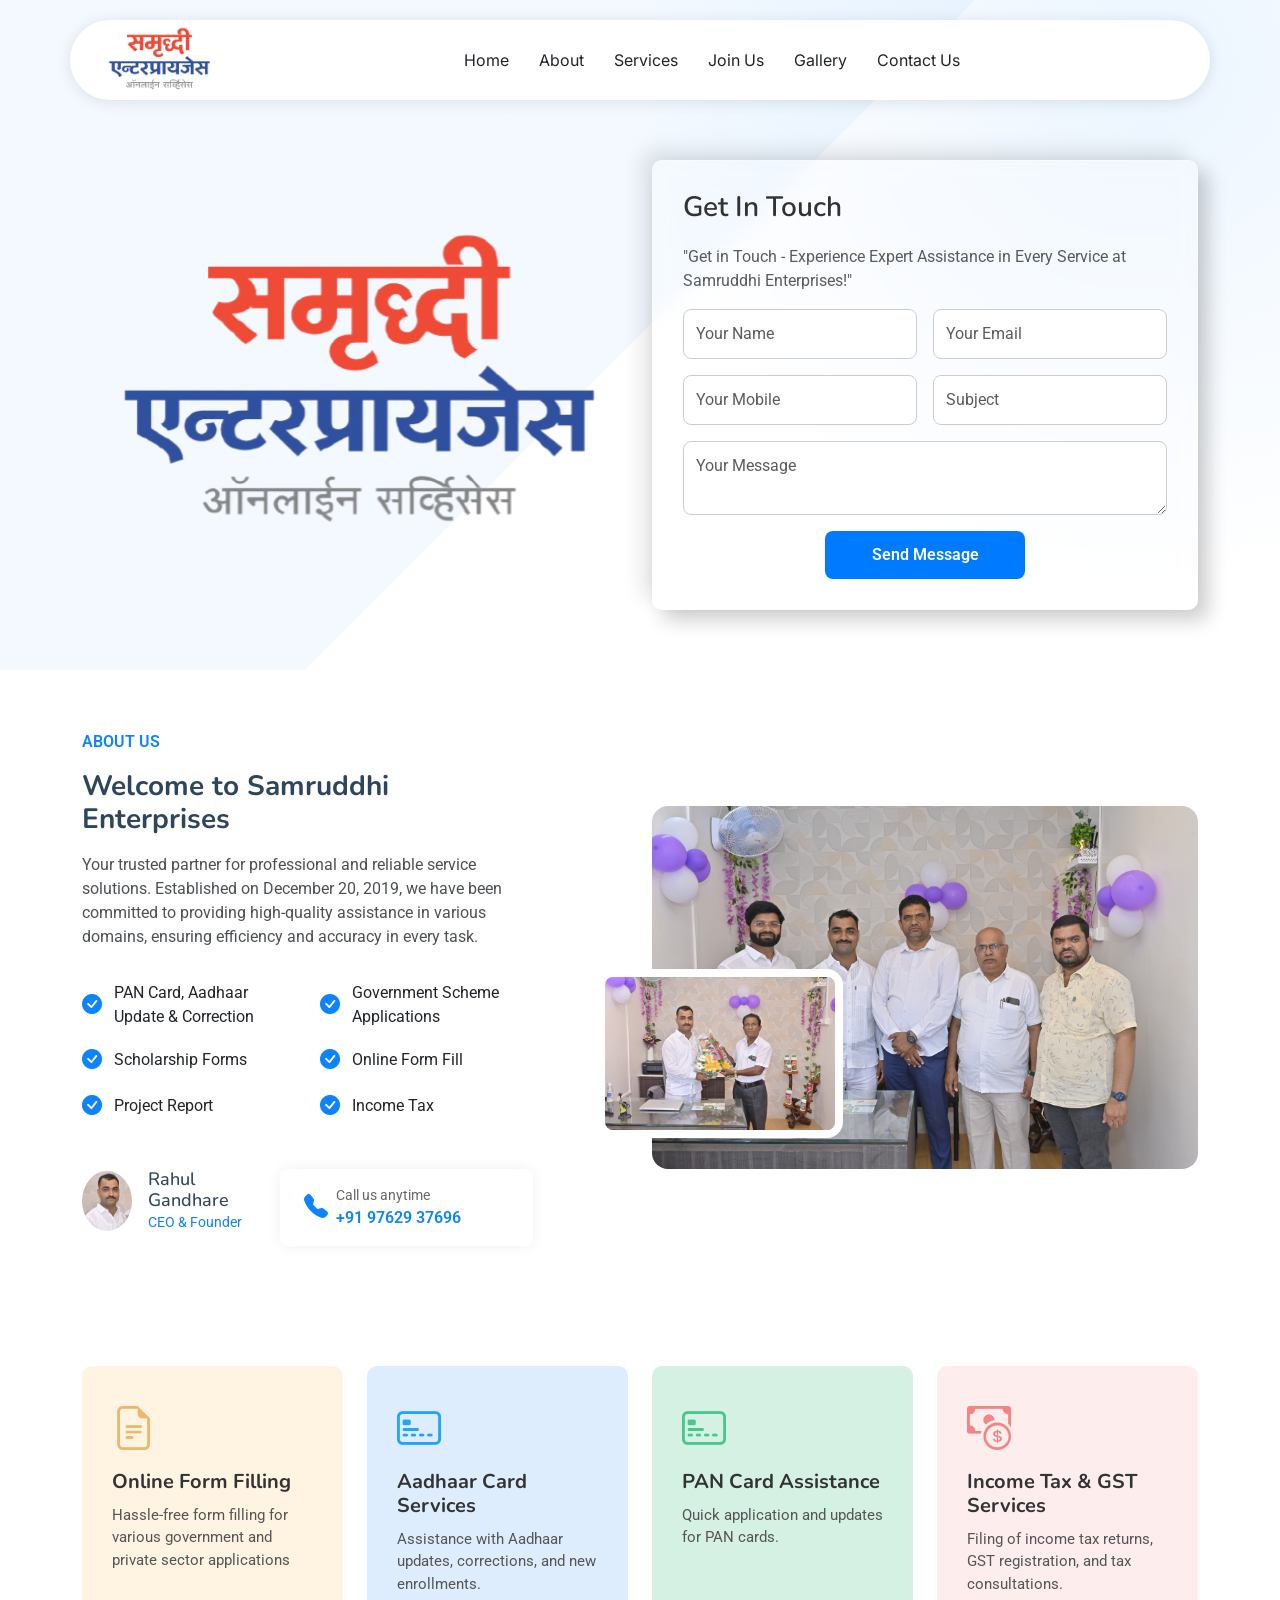
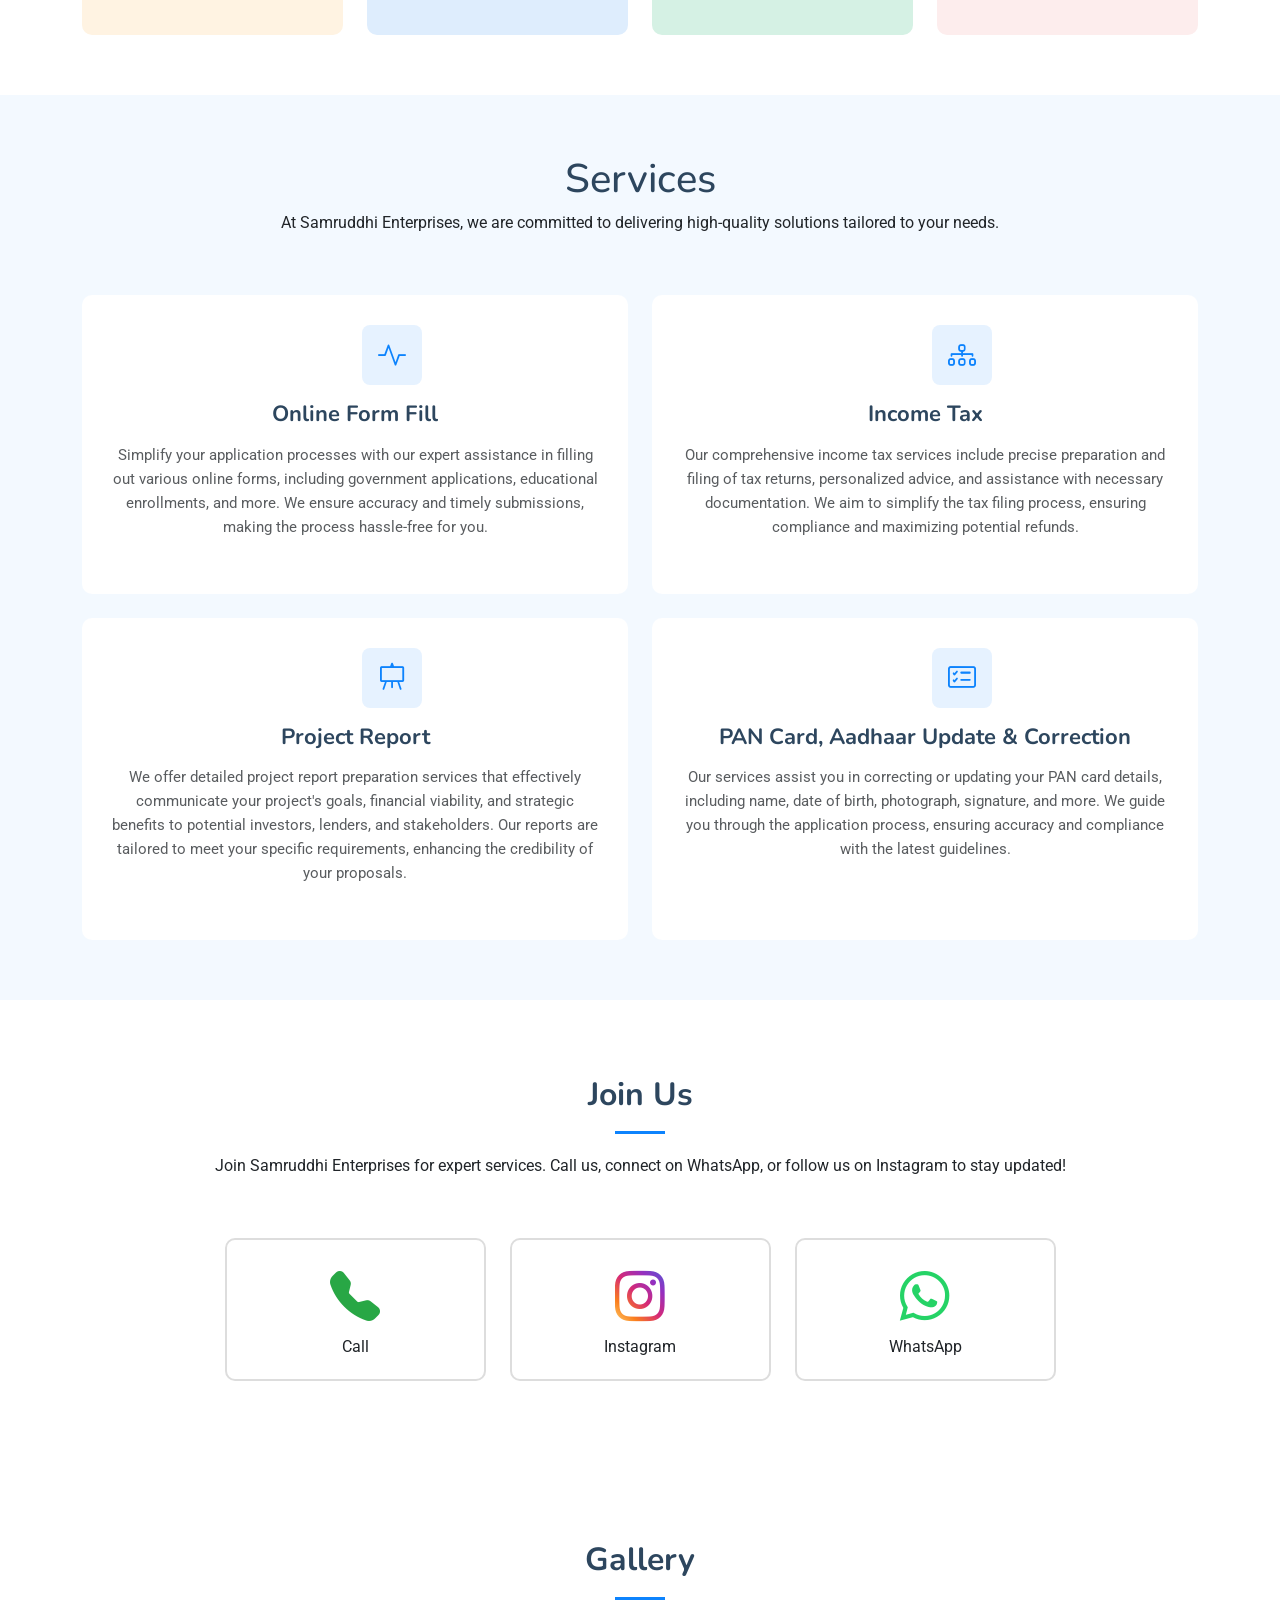
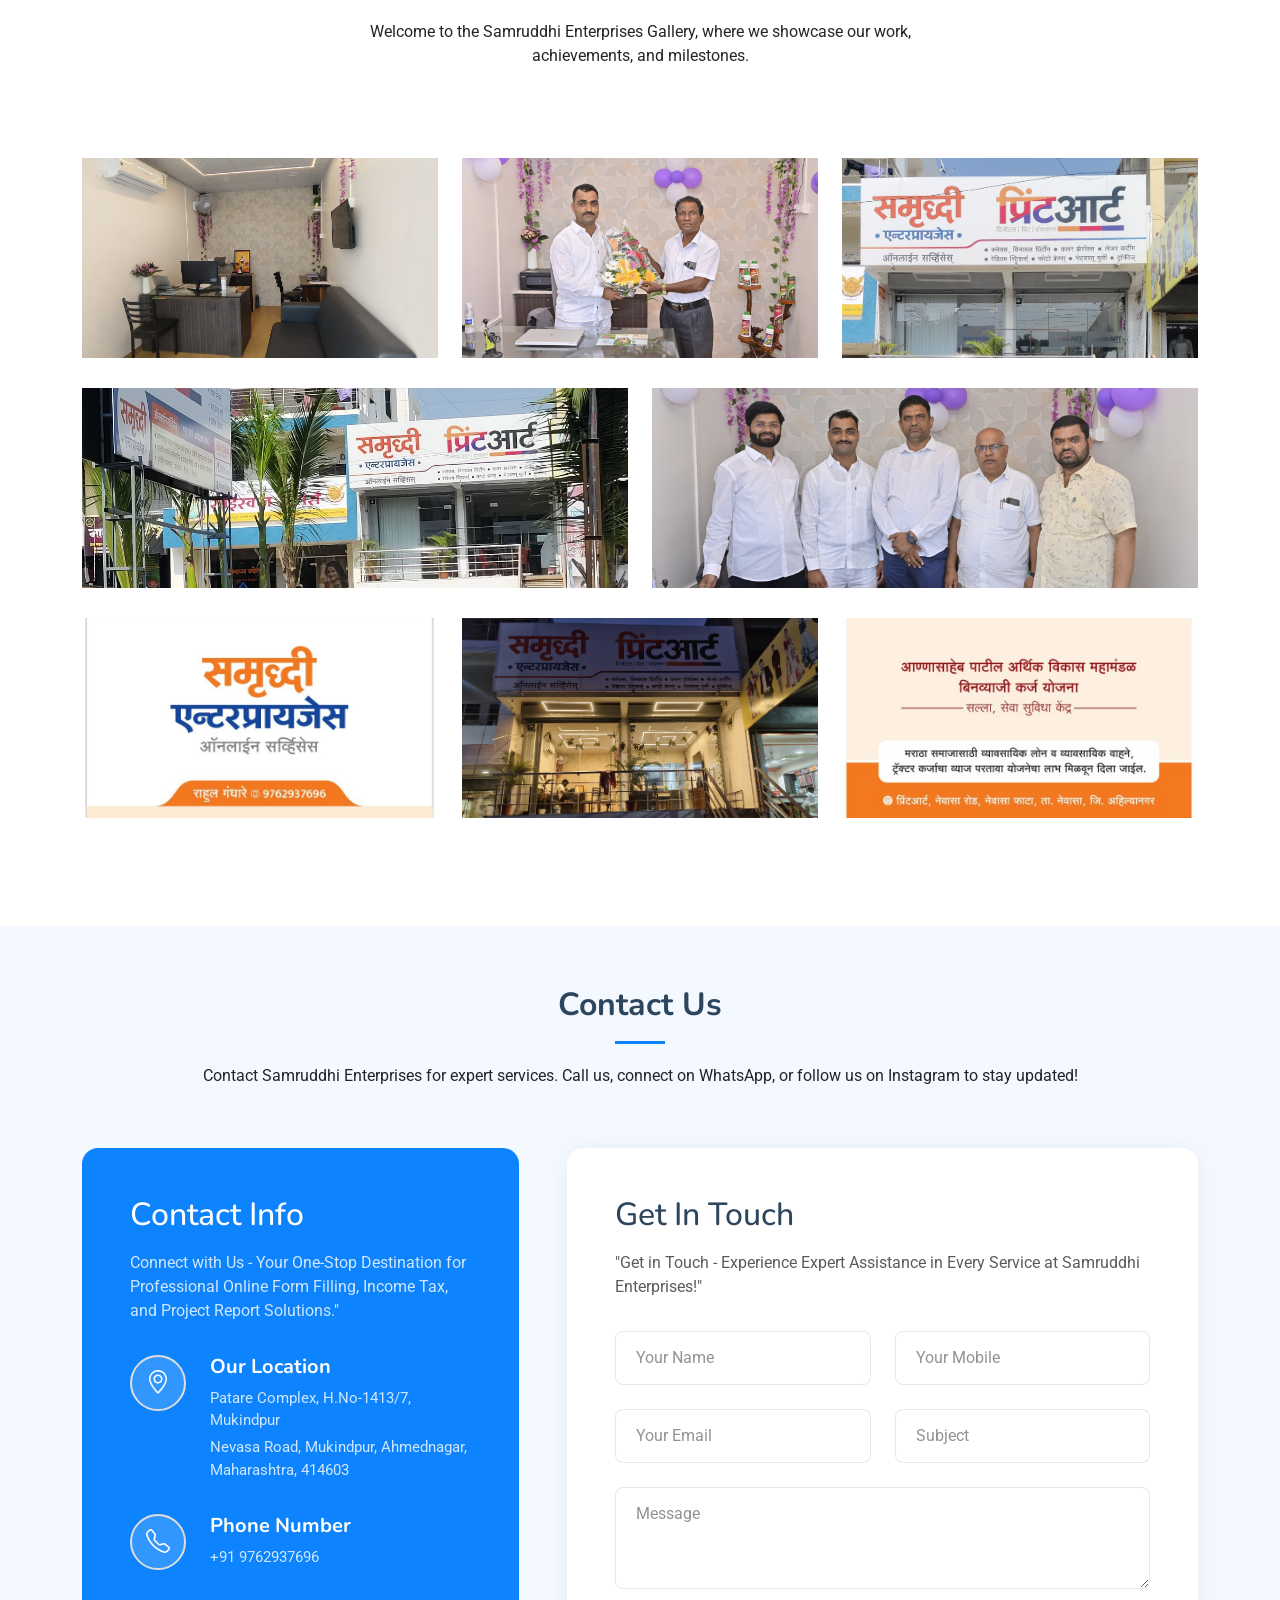
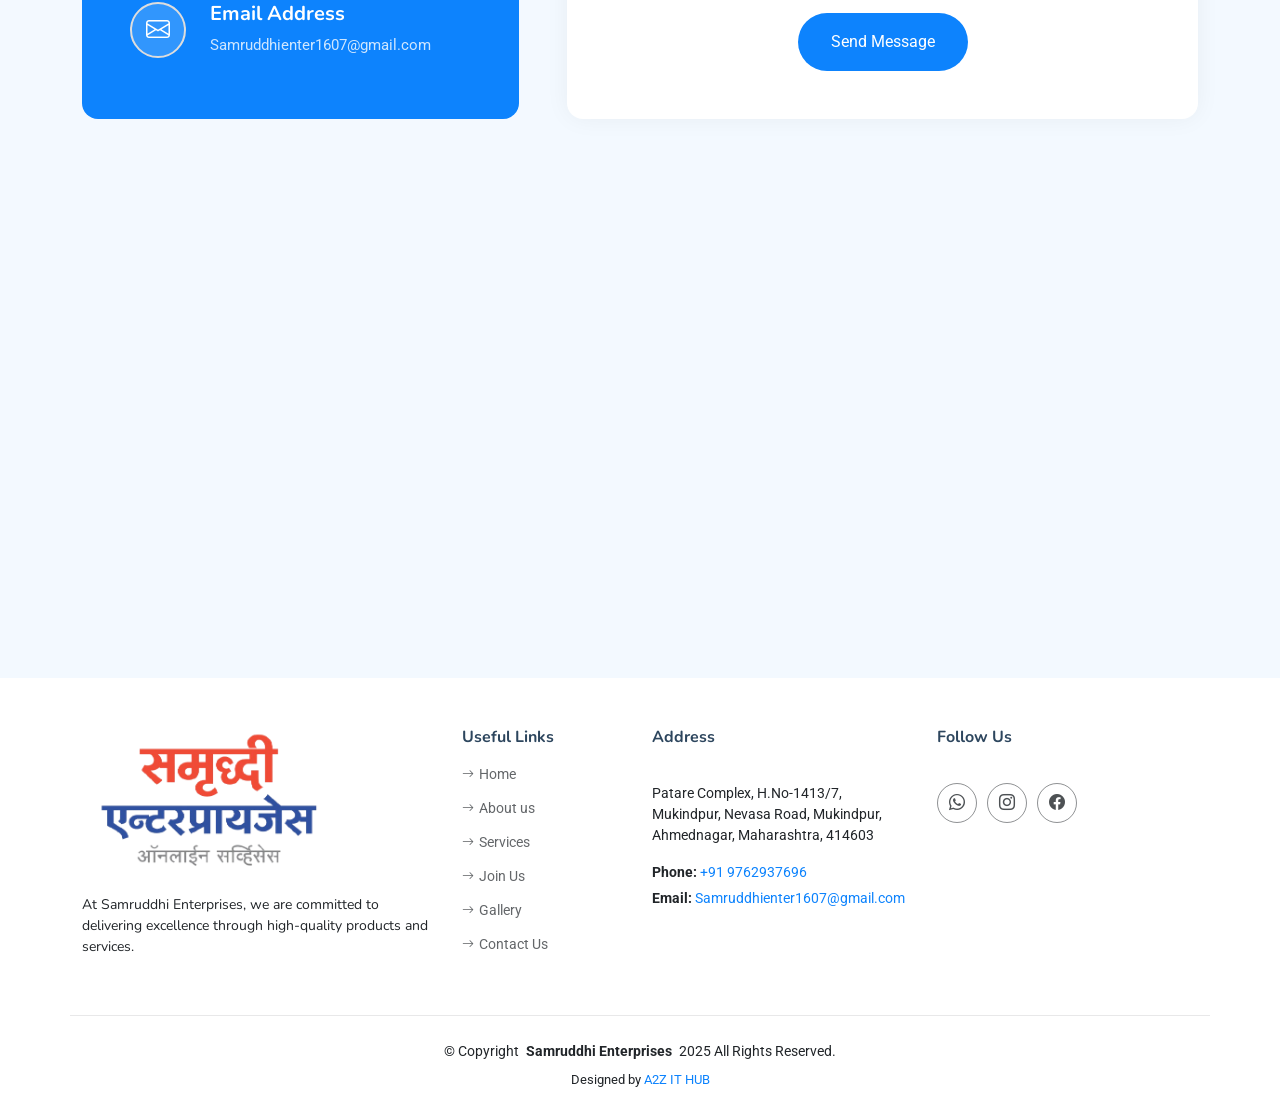
==== index.html @ 1e424b3e "Add files via upload" ====
<!DOCTYPE html>
<html lang="en">
  <head>
    <meta charset="utf-8">
    <meta content="width=device-width, initial-scale=1.0" name="viewport">
    <title>Samruddhi Enterprises - Online Services</title>
    
    <!-- SEO Meta Tags -->
    <meta name="description" content="Samruddhi Enterprises.">
    <meta name="keywords" content="construction, infrastructure, building materials, civil engineering, Samruddhi Enterprises, real estate development">
    <meta name="author" content="Samruddhi Enterprises">
    <meta name="robots" content="index, follow">
    <meta name="googlebot" content="index, follow">
    
    <!-- Open Graph (OG) Meta Tags for Social Sharing -->
    <meta property="og:title" content="Samruddhi Enterprises">
    <meta property="og:description" content="Samruddhi Enterprises ">
    <meta property="og:image" content="https://yourwebsite.com/assets/image/logo-removebg.png">
    <meta property="og:url" content="https://yourwebsite.com/">
    <meta property="og:type" content="website">
  
    <!-- Twitter Card Meta Tags -->
    <meta name="twitter:card" content="summary_large_image">
    <meta name="twitter:title" content="Samruddhi Enterprises">
    <meta name="twitter:description" content="Your trusted partner in construction and infrastructure development. Contact us today!">
    <meta name="twitter:image" content="https://yourwebsite.com/assets/image/logo-removebg.png">
  
    <!-- Favicons -->
    <link href="assets/image/logo-removebg.png" rel="icon">
    <link href="assets/image/logo-removebg.png" rel="apple-touch-icon">
  
    <!-- Fonts -->
    <link href="https://fonts.googleapis.com" rel="preconnect">
    <link href="https://fonts.gstatic.com" rel="preconnect" crossorigin>
    <link href="https://fonts.googleapis.com/css2?family=Roboto:ital,wght@0,100;0,300;0,400;0,500;0,700;0,900;1,100;1,300;1,400;1,500;1,700;1,900&family=Inter:wght@100;200;300;400;500;600;700;800;900&family=Nunito:ital,wght@0,200;0,300;0,400;0,500;0,600;0,700;0,800;0,900;1,200;1,300;1,400;1,500;1,600;1,700;1,800;1,900&display=swap" rel="stylesheet">
  
    <!-- Vendor CSS Files -->
    <link href="assets/vendor/bootstrap/css/bootstrap.min.css" rel="stylesheet">
    <link href="assets/vendor/bootstrap-icons/bootstrap-icons.css" rel="stylesheet">
    <link href="assets/vendor/aos/aos.css" rel="stylesheet">
    <link href="assets/vendor/glightbox/css/glightbox.min.css" rel="stylesheet">
    <link href="assets/vendor/swiper/swiper-bundle.min.css" rel="stylesheet">
  
    <!-- Main CSS File -->
    <link href="assets/css/main.css" rel="stylesheet">
  
  </head>

<body class="index-page">

  <header id="header" class="header d-flex align-items-center fixed-top">
    <div class="header-container container-fluid container-xl position-relative d-flex align-items-center justify-content-between">

      <a href="index.html" class="logo d-flex align-items-center me-auto me-xl-0">
        <!-- Uncomment the line below if you also wish to use an image logo -->
        <img src="assets/image/logo-removebg.png" alt="">
        <!-- <h1 class="sitename">iLanding</h1> -->
      </a>

      <nav id="navmenu" class="navmenu">
        <ul>
          <li><a href="index.html" class="active">Home</a></li>
          <li><a href="#about">About</a></li>
          <li><a href="#services">Services</a></li>
          <li><a href="#join">Join Us</a></li>
          <li><a href="#gallery">Gallery</a></li>
          <li><a href="#contact">Contact Us</a></li>
        </ul>
        <i class="mobile-nav-toggle d-xl-none bi bi-list"></i>
      </nav>

      <a class="" href="index.html#about"></a>

    </div>
  </header>

  <main class="main">

    <!-- Hero Section -->
    <section id="hero" class="hero section">

      <div class="container" data-aos="fade-up" data-aos-delay="100">

        <div class="row align-items-center">
          <div class="col-lg-6">
            <div class="hero-content" data-aos="fade-right" data-aos-delay="200">
              <img src="assets/image/logo-removebg.png" alt="" width="100%">
            </div>
          </div>

          <div class="col-lg-6">
            <div class="hero-form" data-aos="fade-left" data-aos-delay="300">
              <h3>Get In Touch</h3>
              <p class="text-muted">"Get in Touch - Experience Expert Assistance in Every Service at Samruddhi Enterprises!"</p>

              <form action="#" method="post" class="quick_web_contact_form">
                  <div class="row g-3">
                      <div class="col-md-6">
                          <input type="text" name="name" class="form-control" placeholder="Your Name" required>
                      </div>
                      <div class="col-md-6">
                          <input type="email" name="email" class="form-control" placeholder="Your Email" required>
                      </div>
                      <div class="col-md-6">
                          <input type="tel" name="mobile" class="form-control" placeholder="Your Mobile" required>
                      </div>
                      <div class="col-md-6">
                          <input type="text" name="subject" class="form-control" placeholder="Subject" required>
                      </div>
                      <div class="col-12">
                          <textarea name="message" rows="2" class="form-control" placeholder="Your Message" required></textarea>
                      </div>
                      <div class="col-12 text-center">
                          <button type="submit" class="btn btn-primary">Send Message</button>
                      </div>
                  </div>
              </form>

          </div>
          </div>
        </div>


      </div>

    </section><!-- /Hero Section -->

    <section id="about" class="about section">

      <div class="container" data-aos="fade-up" data-aos-delay="100">

        <div class="row gy-4 align-items-center justify-content-between">

          <div class="col-xl-5" data-aos="fade-up" data-aos-delay="200">
            <span class="about-meta">ABOUT US</span>
            <h2 class="about-title">Welcome to Samruddhi Enterprises</h2>
            <p class="about-description">Your trusted partner for professional and reliable service solutions. Established on December 20, 2019, we have been committed to providing high-quality assistance in various domains, ensuring efficiency and accuracy in every task.</p>

            <div class="row feature-list-wrapper">
              <div class="col-md-6">
                <ul class="feature-list">
                  <li><i class="bi bi-check-circle-fill"></i>  PAN Card, Aadhaar Update & Correction</li>
                  <li><i class="bi bi-check-circle-fill"></i>Scholarship Forms</li>
                  <li><i class="bi bi-check-circle-fill"></i>  Project Report</li>
                </ul>
              </div>
              <div class="col-md-6">
                <ul class="feature-list">
                  <li><i class="bi bi-check-circle-fill"></i> Government Scheme Applications</li>
                  <li><i class="bi bi-check-circle-fill"></i> Online Form Fill</li>
                  <li><i class="bi bi-check-circle-fill"></i>  Income Tax</li>                </ul>
              </div>
            </div>

            <div class="info-wrapper">
              <div class="row gy-4">
                <div class="col-lg-5">
                  <div class="profile d-flex align-items-center gap-3">
                    <img src="assets/image/img-man.jpg" alt="CEO Profile" class="profile-image">
                    <div>
                      <h4 class="profile-name">Rahul Gandhare</h4>
                      <p class="profile-position">CEO &amp; Founder</p>
                    </div>
                  </div>
                </div>
                <div class="col-lg-7">
                  <div class="contact-info d-flex align-items-center gap-2">
                    <i class="bi bi-telephone-fill"></i>
                    <div>
                      <p class="contact-label">Call us anytime</p>
                      <p class="contact-number">
                        <a href="tel:+919762937696">+91 97629 37696</a>
                    </p>
                    
                    </div>
                  </div>
                </div>
              </div>
            </div>
          </div>

          <div class="col-xl-6" data-aos="fade-up" data-aos-delay="300">
            <div class="image-wrapper">
              <div class="images position-relative" data-aos="zoom-out" data-aos-delay="400">
                <img src="assets/image/img-4.jpg" alt="Business Meeting" class="img-fluid main-image rounded-4">
                <img src="assets/image/img-3.jpg" alt="Team Discussion" class="img-class img-fluid small-image rounded-4">
              </div>
             
            </div>
          </div>
        </div>

      </div>

    </section><!-- /About Section -->

<!-- Features Cards Section -->
<section id="features-cards" class="features-cards section">

  <div class="container">

    <div class="row gy-4">

      <div class="col-xl-3 col-md-6" data-aos="zoom-in" data-aos-delay="100">
        <div class="feature-box orange">
          <i class="bi bi-file-earmark-text form-icon"></i>
          <h4>Online Form Filling</h4>
          <p>Hassle-free form filling for various government and private sector applications</p>
        </div>
      </div><!-- End Feature Borx-->

      <div class="col-xl-3 col-md-6" data-aos="zoom-in" data-aos-delay="200">
        <div class="feature-box blue">
          <i class="bi bi-credit-card-2-front pan-icon"></i>
          <h4>Aadhaar Card Services</h4>
          <p>Assistance with Aadhaar updates, corrections, and new enrollments.</p>
        </div>
      </div><!-- End Feature Borx-->

      <div class="col-xl-3 col-md-6" data-aos="zoom-in" data-aos-delay="300">
        <div class="feature-box green">
          <i class="bi bi-credit-card-2-front pan-icon"></i>
          <h4>PAN Card Assistance</h4>
          <p>Quick application and updates for PAN cards.</p>
        </div>
      </div><!-- End Feature Borx-->

      <div class="col-xl-3 col-md-6" data-aos="zoom-in" data-aos-delay="400">
        <div class="feature-box red">
          <i class="bi bi-cash-coin"></i>
          <h4>Income Tax & GST Services</h4>
          <p>Filing of income tax returns, GST registration, and tax consultations.</p>
        </div>
      </div><!-- End Feature Borx-->

    </div>

  </div>

</section><!-- /Features Cards Section -->

 


<section id="services" class="services section light-background">
  <div class="container section-title" data-aos="fade-up">
    <h1>Services</h1>
    <p>At Samruddhi Enterprises, we are committed to delivering high-quality solutions tailored to your needs.</p>
  </div>

  <div class="container" data-aos="fade-up" data-aos-delay="100">
    <div class="row g-4">
      <!-- Online Form Fill Service Card -->
      <div class="col-12 col-md-6" data-aos="fade-up" data-aos-delay="100">
        <div class="service-card text-center">
          <div class="icon mb-3">
            <i class="bi bi-activity"></i>
          </div>
          <h3>Online Form Fill</h3>
          <p>Simplify your application processes with our expert assistance in filling out various online forms, including government applications, educational enrollments, and more. We ensure accuracy and timely submissions, making the process hassle-free for you.</p>
        </div>
      </div>
  
      <!-- Income Tax Service Card -->
      <div class="col-12 col-md-6" data-aos="fade-up" data-aos-delay="200">
        <div class="service-card text-center">
          <div class="icon mb-3">
            <i class="bi bi-diagram-3"></i>
          </div>
          <h3>Income Tax</h3>
          <p>Our comprehensive income tax services include precise preparation and filing of tax returns, personalized advice, and assistance with necessary documentation. We aim to simplify the tax filing process, ensuring compliance and maximizing potential refunds.</p>
        </div>
      </div>
  
      <!-- Project Report Service Card -->
      <div class="col-12 col-md-6" data-aos="fade-up" data-aos-delay="300">
        <div class="service-card text-center">
          <div class="icon mb-3">
            <i class="bi bi-easel"></i>
          </div>
          <h3>Project Report</h3>
          <p>We offer detailed project report preparation services that effectively communicate your project's goals, financial viability, and strategic benefits to potential investors, lenders, and stakeholders. Our reports are tailored to meet your specific requirements, enhancing the credibility of your proposals.</p>
        </div>
      </div>
  
      <!-- PAN Card, Aadhaar Update & Correction Service Card -->
      <div class="col-12 col-md-6" data-aos="fade-up" data-aos-delay="400">
        <div class="service-card text-center">
          <div class="icon mb-3">
            <i class="bi bi-card-checklist"></i>
          </div>
          <h3>PAN Card, Aadhaar Update & Correction</h3>
          <p>Our services assist you in correcting or updating your PAN card details, including name, date of birth, photograph, signature, and more. We guide you through the application process, ensuring accuracy and compliance with the latest guidelines.</p>
        </div>
      </div>
    </div>
  </div>
  
  
  

</section>
    <!-- Join Us Start  -->

    <section id="join">
      <div class="container mt-3 mb-4">
          <div class="row justify-content-center">
  
              <!-- Section Title -->
              <div class="col-12 text-center section-title" data-aos="fade-up">
                  <h2>Join Us</h2>
                  <p>Join Samruddhi Enterprises for expert services. Call us, connect on WhatsApp, or follow us on Instagram to stay updated!</p>
              </div>
              
              <!-- Call Icon -->
              <div class="col-md-3 col-6 col-sm-6 col-12 mb-3">
                  <div class="icon-box">
                    <a href="tel:+919762937696" >
                      <i class="bi bi-telephone-fill icon call-icon"></i>
                  </a>
                      <div class="icon-text">Call</div>
                  </div>
              </div>
  
              <!-- Instagram Icon -->
              <div class="col-md-3 col-6 col-sm-6 col-12 mb-3">
                  <div class="icon-box">
                    <a href="https://www.instagram.com" target="_blank">
                      <i class="bi bi-instagram icon instagram-icon"></i>
                  </a>
                      <div class="icon-text">Instagram</div>
                  </div>
              </div>
  
              <!-- WhatsApp Icon -->
              <div class="col-md-3 col-6 col-sm-6 col-12 mb-3">
                  <div class="icon-box">
                    <a href="https://wa.me/9762937696" target="_blank" >
                      <i class="bi bi-whatsapp icon whatsapp-icon"></i>
                  </a>
                  
                      <div class="icon-text">WhatsApp</div>
                  </div>
              </div>
  
          </div>
      </div>
  </section>
  
    <!--End of Join Us   -->

        <!-- Welcome Area Starts -->
<section id="gallery">
  <div class="container mb-5">
    <div class="section-top-border">
        <div class="col-lg-6 offset-lg-3">
          <div class="col-12 text-center section-title" data-aos="fade-up">
            <h2>Gallery</h2>
            <p>Welcome to the Samruddhi Enterprises Gallery, where we showcase our work, achievements, and milestones.</p>
        </div>
        </div>
        <div class="row gallery-item">
            <div class="col-md-4 wow fadeInLeft" data-wow-delay="0.1s">
                <a href="assets/image/img-1.jpg" class="img-gal"><div class="single-gallery-image" style="background: url(assets/image/img-1.jpg);"></div></a>
            </div>
            <div class="col-md-4">
                <a href="assets/image/img-3.jpg" class="img-gal"><div class="single-gallery-image" style="background: url(assets/image/img-3.jpg);"></div></a>
            </div>
            <div class="col-md-4 wow fadeInRight" data-wow-delay="0.1s">
                <a href="assets/image/img-7.jpg" class="img-gal"><div class="single-gallery-image" style="background: url(assets/image/img-7.jpg);"></div></a>
            </div>
            <div class="col-md-6 wow fadeInRight" data-wow-delay="0.1s">
                <a href="assets/image/img-61.jpg" class="img-gal"><div class="single-gallery-image" style="background: url(assets/image/img-61.jpg);"></div></a>
            </div>
            <div class="col-md-6 wow fadeInLeft" data-wow-delay="0.1s">
                <a href="assets/image/img-4.jpg" class="img-gal"><div class="single-gallery-image" style="background: url(assets/image/img-4.jpg);"></div></a>
            </div>
            <div class="col-md-4">
                <a href="assets/image/img-111.jpg" class="img-gal"><div class="single-gallery-image" style="background: url(assets/image/img-111.jpg);"></div></a>
            </div>
            <div class="col-md-4 wow fadeInLeft" data-wow-delay="0.1s">
                <a href="assets/image/img-10.jpg" class="img-gal"><div class="single-gallery-image" style="background: url(assets/image/img-10.jpg);"></div></a>
            </div>
            <div class="col-md-4 wow fadeInRight" data-wow-delay="0.1s">
                <a href="assets/image/img-112.jpg" class="img-gal"><div class="single-gallery-image" style="background: url(assets/image/img-112.jpg);"></div></a>
            </div>
        </div>
    </div>
   </div> 
</section>
    <!-- Welcome Area End -->


    <!-- Contact Section -->
    <section id="contact" class="contact section light-background">

      <!-- Section Title -->
      <div class="container section-title" data-aos="fade-up">
        <h2>Contact Us</h2>
        <p>Contact Samruddhi Enterprises for expert services. Call us, connect on WhatsApp, or follow us on Instagram to stay updated!</p>
      </div><!-- End Section Title -->

      <div class="container" data-aos="fade-up" data-aos-delay="100">

        <div class="row g-4 g-lg-5">
          <div class="col-lg-5">
            <div class="info-box" data-aos="fade-up" data-aos-delay="200">
              <h3>Contact Info</h3>
              <p>Connect with Us - Your One-Stop Destination for Professional Online Form Filling, Income Tax, and Project Report Solutions."</p>

              <div class="info-item" data-aos="fade-up" data-aos-delay="300">
                <div class="icon-box">
                  <i class="bi bi-geo-alt"></i>
                </div>
                <div class="content">
                  <h4>Our Location</h4>
                  <p>Patare Complex, H.No-1413/7, Mukindpur</p>
                  <p> Nevasa Road, Mukindpur, Ahmednagar, Maharashtra, 414603</p>
                </div>
              </div>

              <div class="info-item" data-aos="fade-up" data-aos-delay="400">
                <div class="icon-box">
                  <i class="bi bi-telephone"></i>
                </div>
                <div class="content">
                  <h4>Phone Number</h4>
                  <p><a href="tel:+919762937696" target="_blank"> +91 9762937696</a></p>
                </div>
              </div>

              <div class="info-item" data-aos="fade-up" data-aos-delay="500">
                <div class="icon-box">
                  <i class="bi bi-envelope"></i>
                </div>
                <div class="content">
                  <h4>Email Address</h4>
                  <p><a href="mailto:Samruddhienter1607@gmail.com" target="_blank"> Samruddhienter1607@gmail.com</a></p>
                </div>
              </div>
            </div>
          </div>

          <div class="col-lg-7">
            <div class="contact-form" data-aos="fade-up" data-aos-delay="300">
              <h3>Get In Touch</h3>
              <p>"Get in Touch - Experience Expert Assistance in Every Service at Samruddhi Enterprises!"</p>

              <form action="" method="post"  data-aos="fade-up" data-aos-delay="200" class="quick_web_contact_form">
                <div class="row gy-4">

                  <div class="col-md-6">
                    <input type="text" name="name" class="form-control" placeholder="Your Name" required="">
                  </div>

                  <div class="col-md-6 ">
                    <input type="number" class="form-control" name="mobile" placeholder="Your Mobile" required="">
                  </div>

                  <div class="col-md-6">
                    <input type="email" class="form-control" name="email" placeholder="Your Email" required="">
                  </div>

                  <div class="col-md-6">
                    <input type="text" class="form-control" name="subject" placeholder="Subject" required="">
                  </div>

                  <div class="col-12">
                    <textarea class="form-control" name="message" rows="3" placeholder="Message" required=""></textarea>
                  </div>

                  <div class="col-12 text-center">

                    <button type="submit" class="btn">Send Message</button>
                  </div>

                </div>
              </form>

            </div>
          </div>


          <div class="col-12">
            <div class="rounded">
                <iframe class="rounded-top w-100" 
                style="height: 450px; margin-bottom: -6px;"  src="https://www.google.com/maps/embed?pb=!1m14!1m8!1m3!1d893.5829468350767!2d74.9558412!3d19.5247387!3m2!1i1024!2i768!4f13.1!3m3!1m2!1s0x3bdc838f93d863f7%3A0x2a14089cd177b7e1!2sSukruti%20Nrityangan!5e1!3m2!1smr!2sin!4v1741687148514!5m2!1smr!2sin"allowfullscreen="" loading="lazy" referrerpolicy="no-referrer-when-downgrade"></iframe>
            </div>
           
        </div>


        </div>

      </div>

    </section><!-- /Contact Section -->


  </main>

  <footer id="footer" class="footer">

    <div class="container footer-top">
      <div class="row gy-4">
        <div class="col-lg-4 col-md-6 footer-about">
          <a href="index.html" class="logo-f d-flex align-items-center">
            <!-- <span class="sitename">iLanding</span> -->
        <img src="assets/image/logo-removebg.png" alt="">
          </a>
          <div class="footer-contact pt-3">
            <p>At Samruddhi Enterprises, we are committed to delivering excellence through high-quality products and services.</p>
          </div>
        </div>

        <div class="col-lg-2 col-md-6 footer-links">
          <h4>Useful Links</h4>
          <ul>
            <li><a href="index.html"><i class="bi bi-arrow-right"></i> Home</a></li>
            <li><a href="#about"><i class="bi bi-arrow-right"></i> About us</a></li>
            <li><a href="#service"><i class="bi bi-arrow-right"></i> Services</a></li>
            <li><a href="#join"><i class="bi bi-arrow-right"></i> Join Us</a></li>
            <li><a href="#gallery"><i class="bi bi-arrow-right"></i> Gallery</a></li>
            <li><a href="#contact"><i class="bi bi-arrow-right"></i> Contact Us</a></li>
          </ul>
        </div>

        <div class="col-lg-3 col-md-6 footer-links">
          <h4>Address</h4>
          <div class="footer-contact pt-3">
            <p>Patare Complex, H.No-1413/7, Mukindpur, Nevasa Road, Mukindpur, Ahmednagar, Maharashtra, 414603</p>
            <p class="mt-3"><strong>Phone: </strong> <span><a href="tel:+919762937696"> +91 9762937696</a></span></p>
            <p><strong>Email:</strong> <span><a href="mailto:Samruddhienter1607@gmail.com"> Samruddhienter1607@gmail.com</a></span></p>
          </div>
        </div>

        <div class="col-lg-3 col-md-3 footer-links">
          <h4>Follow Us</h4>
          <div class="social-links d-flex mt-4">
            <a href="https://wa.me/9762937696" target="_blank"><i class="bi bi-whatsapp"></i></a>
            <a href="https://instagram.com" target="_blank"><i class="bi bi-instagram"></i></a>
            <a href="https://facebook.com" target="_blank"><i class="bi bi-facebook"></i></a>
          </div>
        </div>

      </div>
    </div>

    <div class="container copyright text-center mt-4">
      <p>© <span>Copyright</span> <strong class="px-1 sitename">Samruddhi Enterprises</strong> <span>2025 All Rights Reserved.</span></p>
      <div class="credits">
        <!-- All the links in the footer should remain intact. -->
        <!-- You can delete the links only if you've purchased the pro version. -->
        <!-- Licensing information: https://bootstrapmade.com/license/ -->
        <!-- Purchase the pro version with working PHP/AJAX contact form: [buy-url] -->
        Designed by <a href="https://a2zithub.org/" target="_blank">A2Z IT HUB</a>
      </div>
    </div>

  </footer>

  <!-- Scroll Top -->
  <a href="#" id="scroll-top" class="scroll-top d-flex align-items-center justify-content-center"><i class="bi bi-arrow-up-short"></i></a>

  <!-- Vendor JS Files -->
  <script src="https://a2zithub.org/a2pro/assets/js/quickWeb.js"></script>

  <script src="assets/vendor/bootstrap/js/bootstrap.bundle.min.js"></script>
  <script src="assets/vendor/php-email-form/validate.js"></script>
  <script src="assets/vendor/aos/aos.js"></script>
  <script src="assets/vendor/glightbox/js/glightbox.min.js"></script>
  <script src="assets/vendor/swiper/swiper-bundle.min.js"></script>
  <script src="assets/vendor/purecounter/purecounter_vanilla.js"></script>

  <!-- Main JS File -->
  <script src="assets/js/main.js"></script>

</body>

</html>
---- assets/css/main.css ----
/**
* Template Name: iLanding
* Template URL: https://bootstrapmade.com/ilanding-bootstrap-landing-page-template/
* Updated: Nov 12 2024 with Bootstrap v5.3.3
* Author: BootstrapMade.com
* License: https://bootstrapmade.com/license/
*/

/*--------------------------------------------------------------
# Font & Color Variables
# Help: https://bootstrapmade.com/color-system/
--------------------------------------------------------------*/
/* Fonts */
:root {
  --default-font: "Roboto",  system-ui, -apple-system, "Segoe UI", Roboto, "Helvetica Neue", Arial, "Noto Sans", "Liberation Sans", sans-serif, "Apple Color Emoji", "Segoe UI Emoji", "Segoe UI Symbol", "Noto Color Emoji";
  --heading-font: "Nunito",  sans-serif;
  --nav-font: "Inter",  sans-serif;
}

/* Global Colors - The following color variables are used throughout the website. Updating them here will change the color scheme of the entire website */
:root { 
  --background-color: #ffffff; /* Background color for the entire website, including individual sections */
  --default-color: #212529; /* Default color used for the majority of the text content across the entire website */
  --heading-color: #2d465e; /* Color for headings, subheadings and title throughout the website */
  --accent-color: #0d83fd; /* Accent color that represents your brand on the website. It's used for buttons, links, and other elements that need to stand out */
  --surface-color: #ffffff; /* The surface color is used as a background of boxed elements within sections, such as cards, icon boxes, or other elements that require a visual separation from the global background. */
  --contrast-color: #ffffff; /* Contrast color for text, ensuring readability against backgrounds of accent, heading, or default colors. */
}

/* Nav Menu Colors - The following color variables are used specifically for the navigation menu. They are separate from the global colors to allow for more customization options */
:root {
  --nav-color: #212529;  /* The default color of the main navmenu links */
  --nav-hover-color: #0d83fd; /* Applied to main navmenu links when they are hovered over or active */
  --nav-mobile-background-color: #ffffff; /* Used as the background color for mobile navigation menu */
  --nav-dropdown-background-color: #ffffff; /* Used as the background color for dropdown items that appear when hovering over primary navigation items */
  --nav-dropdown-color: #212529; /* Used for navigation links of the dropdown items in the navigation menu. */
  --nav-dropdown-hover-color: #0d83fd; /* Similar to --nav-hover-color, this color is applied to dropdown navigation links when they are hovered over. */
}

/* Color Presets - These classes override global colors when applied to any section or element, providing reuse of the sam color scheme. */

.light-background {
  --background-color: #f3f9ff;
  --surface-color: #ffffff;
}

.dark-background {
  --background-color: #0d83fd;
  --default-color: #ffffff;
  --heading-color: #ffffff;
  --surface-color: #409dfd;
  --contrast-color: #ffffff;
}

/* Smooth scroll */
:root {
  scroll-behavior: smooth;
}
.img-class{
  margin-top: 90px;
}

/*--------------------------------------------------------------
# General Styling & Shared Classes
--------------------------------------------------------------*/
body {
  color: var(--default-color);
  background-color: var(--background-color);
  font-family: var(--default-font);
}

a {
  color: var(--accent-color);
  text-decoration: none;
  transition: 0.3s;
}

a:hover {
  color: color-mix(in srgb, var(--accent-color), transparent 25%);
  text-decoration: none;
}

h1,
h2,
h3,
h4,
h5,
h6 {
  color: var(--heading-color);
  font-family: var(--heading-font);
}

/* PHP Email Form Messages
------------------------------*/
.php-email-form .error-message {
  display: none;
  background: #df1529;
  color: #ffffff;
  text-align: left;
  padding: 15px;
  margin-bottom: 24px;
  font-weight: 600;
}

.php-email-form .sent-message {
  display: none;
  color: #ffffff;
  background: #059652;
  text-align: center;
  padding: 15px;
  margin-bottom: 24px;
  font-weight: 600;
}

.php-email-form .loading {
  display: none;
  background: var(--surface-color);
  text-align: center;
  padding: 15px;
  margin-bottom: 24px;
}

.php-email-form .loading:before {
  content: "";
  display: inline-block;
  border-radius: 50%;
  width: 24px;
  height: 24px;
  margin: 0 10px -6px 0;
  border: 3px solid var(--accent-color);
  border-top-color: var(--surface-color);
  animation: php-email-form-loading 1s linear infinite;
}

@keyframes php-email-form-loading {
  0% {
    transform: rotate(0deg);
  }

  100% {
    transform: rotate(360deg);
  }
}

/*--------------------------------------------------------------
# Global Header
--------------------------------------------------------------*/
.header {
  --background-color: rgba(255, 255, 255, 0);
  color: var(--default-color);
  background-color: var(--background-color);
  padding: 20px 0;
  transition: all 0.5s;
  z-index: 997;
}

.header .header-container {
  background: var(--surface-color);
  border-radius: 50px;
  padding: 5px 25px;
  box-shadow: 0px 2px 15px rgba(0, 0, 0, 0.1);
}

.scrolled .header .header-container {
  background: color-mix(in srgb, var(--surface-color), transparent 5%);
}

.header .logo {
  line-height: 1;
  padding-left: 5px;
}

.header .logo img {
  max-height: 70px;
  margin-right: 8px;
  /* margin-left: 20px; */
}
.logo-f img {
  max-height: 150px;
  margin-right: 8px;
  /* margin-left: 20px; */
}

.header .logo h1 {
  font-size: 24px;
  margin: 0;
  font-weight: 500;
  color: var(--heading-color);
}

.header .btn-getstarted,
.header .btn-getstarted:focus {
  color: var(--contrast-color);
  background: var(--accent-color);
  font-size: 14px;
  padding: 8px 20px;
  margin: 0 0 0 30px;
  border-radius: 50px;
  transition: 0.3s;
}

.header .btn-getstarted:hover,
.header .btn-getstarted:focus:hover {
  color: var(--contrast-color);
  background: color-mix(in srgb, var(--accent-color), transparent 15%);
}

@media (max-width: 1200px) {
  .header {
    padding-top: 10px;
  }

  .header .header-container {
    margin-left: 10px;
    margin-right: 10px;
    padding: 10px 5px 10px 15px;
  }

  .header .logo {
    order: 1;
  }

  .header .btn-getstarted {
    order: 2;
    margin: 0 10px 0 0;
    padding: 6px 15px;
  }

  .header .navmenu {
    order: 3;
  }
}

/*--------------------------------------------------------------
# Navigation Menu






--------------------------------------------------------------*/
/* Navmenu - Desktop */
@media (min-width: 1200px) {
  .navmenu {
    padding: 0;
  }

  .navmenu ul {
    margin: 0;
    padding: 0;
    display: flex;
    list-style: none;
    align-items: center;
  }

  .navmenu li {
    position: relative;
  }

  .navmenu a,
  .navmenu a:focus {
    color: var(--nav-color);
    padding: 18px 15px;
    font-size: 16px;
    font-family: var(--nav-font);
    font-weight: 400;
    display: flex;
    align-items: center;
    justify-content: space-between;
    white-space: nowrap;
    transition: 0.3s;
  }

  .navmenu a i,
  .navmenu a:focus i {
    font-size: 12px;
    line-height: 0;
    margin-left: 5px;
    transition: 0.3s;
  }

  .navmenu li:last-child a {
    padding-right: 0;
  }

  .navmenu li:hover>a,
  .navmenu .active,
  .navmenu .active:focus {
    color: var(--nav-hover-color);
  }

  .navmenu .dropdown ul {
    margin: 0;
    padding: 10px 0;
    background: var(--nav-dropdown-background-color);
    display: block;
    position: absolute;
    visibility: hidden;
    left: 14px;
    top: 130%;
    opacity: 0;
    transition: 0.3s;
    border-radius: 4px;
    z-index: 99;
    box-shadow: 0px 0px 30px rgba(0, 0, 0, 0.1);
  }

  .navmenu .dropdown ul li {
    min-width: 200px;
  }

  .navmenu .dropdown ul a {
    padding: 10px 20px;
    font-size: 15px;
    text-transform: none;
    color: var(--nav-dropdown-color);
  }

  .navmenu .dropdown ul a i {
    font-size: 12px;
  }

  .navmenu .dropdown ul a:hover,
  .navmenu .dropdown ul .active:hover,
  .navmenu .dropdown ul li:hover>a {
    color: var(--nav-dropdown-hover-color);
  }

  .navmenu .dropdown:hover>ul {
    opacity: 1;
    top: 100%;
    visibility: visible;
  }

  .navmenu .dropdown .dropdown ul {
    top: 0;
    left: -90%;
    visibility: hidden;
  }

  .navmenu .dropdown .dropdown:hover>ul {
    opacity: 1;
    top: 0;
    left: -100%;
    visibility: visible;
  }
}

/* Navmenu - Mobile */
@media (max-width: 1199px) {
  .mobile-nav-toggle {
    color: var(--nav-color);
    font-size: 28px;
    line-height: 0;
    margin-right: 10px;
    cursor: pointer;
    transition: color 0.3s;
  }

  .navmenu {
    padding: 0;
    z-index: 9997;
  }

  .navmenu ul {
    display: none;
    list-style: none;
    position: absolute;
    inset: 60px 20px 20px 20px;
    padding: 10px 0;
    margin: 0;
    border-radius: 6px;
    background-color: var(--nav-mobile-background-color);
    overflow-y: auto;
    transition: 0.3s;
    z-index: 9998;
    box-shadow: 0px 0px 30px rgba(0, 0, 0, 0.1);
  }

  .navmenu a,
  .navmenu a:focus {
    color: var(--nav-dropdown-color);
    padding: 10px 20px;
    font-family: var(--nav-font);
    font-size: 17px;
    font-weight: 500;
    display: flex;
    align-items: center;
    justify-content: space-between;
    white-space: nowrap;
    transition: 0.3s;
  }

  .navmenu a i,
  .navmenu a:focus i {
    font-size: 12px;
    line-height: 0;
    margin-left: 5px;
    width: 30px;
    height: 30px;
    display: flex;
    align-items: center;
    justify-content: center;
    border-radius: 50%;
    transition: 0.3s;
    background-color: color-mix(in srgb, var(--accent-color), transparent 90%);
  }

  .navmenu a i:hover,
  .navmenu a:focus i:hover {
    background-color: var(--accent-color);
    color: var(--contrast-color);
  }

  .navmenu a:hover,
  .navmenu .active,
  .navmenu .active:focus {
    color: var(--nav-dropdown-hover-color);
  }

  .navmenu .active i,
  .navmenu .active:focus i {
    background-color: var(--accent-color);
    color: var(--contrast-color);
    transform: rotate(180deg);
  }

  .navmenu .dropdown ul {
    position: static;
    display: none;
    z-index: 99;
    padding: 10px 0;
    margin: 10px 20px;
    background-color: var(--nav-dropdown-background-color);
    border: 1px solid color-mix(in srgb, var(--default-color), transparent 90%);
    box-shadow: none;
    transition: all 0.5s ease-in-out;
  }

  .navmenu .dropdown ul ul {
    background-color: rgba(33, 37, 41, 0.1);
  }

  .navmenu .dropdown>.dropdown-active {
    display: block;
    background-color: rgba(33, 37, 41, 0.03);
  }

  .mobile-nav-active {
    overflow: hidden;
  }

  .mobile-nav-active .mobile-nav-toggle {
    color: #fff;
    position: absolute;
    font-size: 32px;
    top: 15px;
    right: 15px;
    margin-right: 0;
    z-index: 9999;
  }

  .mobile-nav-active .navmenu {
    position: fixed;
    overflow: hidden;
    inset: 0;
    background: rgba(33, 37, 41, 0.8);
    transition: 0.3s;
  }

  .mobile-nav-active .navmenu>ul {
    display: block;
  }
}

/*--------------------------------------------------------------
# Global Footer
--------------------------------------------------------------*/
.footer {
  color: var(--default-color);
  background-color: var(--background-color);
  font-size: 14px;
  position: relative;
}

.footer .footer-top {
  padding-top: 50px;
}

.footer .footer-about .logo {
  line-height: 1;
  margin-bottom: 25px;
}

.footer .footer-about .logo img {
  max-height: 40px;
  margin-right: 6px;
}

.footer .footer-about .logo span {
  color: var(--heading-color);
  font-family: var(--heading-font);
  font-size: 26px;
  font-weight: 700;
  letter-spacing: 1px;
}

.footer .footer-about p {
  font-size: 14px;
  font-family: var(--heading-font);
}

.footer .social-links a {
  display: flex;
  align-items: center;
  justify-content: center;
  width: 40px;
  height: 40px;
  border-radius: 50%;
  border: 1px solid color-mix(in srgb, var(--default-color), transparent 50%);
  font-size: 16px;
  color: color-mix(in srgb, var(--default-color), transparent 20%);
  margin-right: 10px;
  transition: 0.3s;
}

.footer .social-links a:hover {
  color: var(--accent-color);
  border-color: var(--accent-color);
}

.footer h4 {
  font-size: 16px;
  font-weight: bold;
  position: relative;
  padding-bottom: 12px;
}

.footer .footer-links {
  margin-bottom: 30px;
}

.footer .footer-links ul {
  list-style: none;
  padding: 0;
  margin: 0;
}

.footer .footer-links ul i {
  padding-right: 2px;
  font-size: 12px;
  line-height: 0;
}

.footer .footer-links ul li {
  padding: 10px 0;
  display: flex;
  align-items: center;
}

.footer .footer-links ul li:first-child {
  padding-top: 0;
}

.footer .footer-links ul a {
  color: color-mix(in srgb, var(--default-color), transparent 30%);
  display: inline-block;
  line-height: 1;
}

.footer .footer-links ul a:hover {
  color: var(--accent-color);
}

.footer .footer-contact p {
  margin-bottom: 5px;
}

.footer .copyright {
  padding: 25px 0;
  border-top: 1px solid color-mix(in srgb, var(--default-color), transparent 90%);
}

.footer .copyright p {
  margin-bottom: 0;
}

.footer .credits {
  margin-top: 8px;
  font-size: 13px;
}

/*--------------------------------------------------------------
# Scroll Top Button
--------------------------------------------------------------*/
.scroll-top {
  position: fixed;
  visibility: hidden;
  opacity: 0;
  right: 15px;
  bottom: -15px;
  z-index: 99999;
  background-color: var(--accent-color);
  width: 44px;
  height: 44px;
  border-radius: 50px;
  transition: all 0.4s;
}

.scroll-top i {
  font-size: 24px;
  color: var(--contrast-color);
  line-height: 0;
}

.scroll-top:hover {
  background-color: color-mix(in srgb, var(--accent-color), transparent 20%);
  color: var(--contrast-color);
}

.scroll-top.active {
  visibility: visible;
  opacity: 1;
  bottom: 15px;
}

/*--------------------------------------------------------------
# Disable aos animation delay on mobile devices
--------------------------------------------------------------*/
@media screen and (max-width: 768px) {
  [data-aos-delay] {
    transition-delay: 0 !important;
  }
}

/*--------------------------------------------------------------
# Global Page Titles & Breadcrumbs
--------------------------------------------------------------*/
.page-title {
  color: var(--default-color);
  background-color: var(--background-color);
  padding: 170px 0 80px 0;
  text-align: center;
  position: relative;
}

.page-title h1 {
  font-size: 42px;
  font-weight: 700;
  margin-bottom: 10px;
}

.page-title .breadcrumbs ol {
  display: flex;
  flex-wrap: wrap;
  list-style: none;
  justify-content: center;
  padding: 0;
  margin: 0;
  font-size: 16px;
  font-weight: 400;
}

.page-title .breadcrumbs ol li+li {
  padding-left: 10px;
}

.page-title .breadcrumbs ol li+li::before {
  content: "/";
  display: inline-block;
  padding-right: 10px;
  color: color-mix(in srgb, var(--default-color), transparent 70%);
}

/*--------------------------------------------------------------
# Global Sections
--------------------------------------------------------------*/
section,
.section {
  color: var(--default-color);
  background-color: var(--background-color);
  padding: 60px 0;
  scroll-margin-top: 90px;
  overflow: clip;
}

@media (max-width: 1199px) {

  section,
  .section {
    scroll-margin-top: 66px;
  }
}

/*--------------------------------------------------------------
# Global Section Titles
--------------------------------------------------------------*/
.section-title {
  text-align: center;
  padding-bottom: 60px;
  position: relative;
}

.section-title h2 {
  font-size: 32px;
  font-weight: 700;
  margin-bottom: 20px;
  padding-bottom: 20px;
  position: relative;
}

.section-title h2:after {
  content: "";
  position: absolute;
  display: block;
  width: 50px;
  height: 3px;
  background: var(--accent-color);
  left: 0;
  right: 0;
  bottom: 0;
  margin: auto;
}

.section-title p {
  margin-bottom: 0;
}

/*--------------------------------------------------------------
# Hero Section
--------------------------------------------------------------*/
.hero {
  position: relative;
  padding-top: 160px;
  background: linear-gradient(135deg, color-mix(in srgb, var(--accent-color), transparent 95%) 50%, color-mix(in srgb, var(--accent-color), transparent 98%) 25%, transparent 50%);
}

.hero::before {
  content: "";
  position: absolute;
  top: 0;
  left: 0;
  width: 100%;
  height: 100%;
  background: radial-gradient(circle at 90% 10%, color-mix(in srgb, var(--accent-color), transparent 92%), transparent 40%);
  pointer-events: none;
}

.hero .hero-content {
  position: relative;
  z-index: 1;
}

.hero .hero-content h1 {
  font-size: 3.5rem;
  font-weight: 700;
  line-height: 1.2;
  margin-bottom: 1.5rem;
}

.hero .hero-content h1 .accent-text {
  color: var(--accent-color);
}

@media (max-width: 992px) {
  .hero .hero-content {
    text-align: center;
    margin-bottom: 3rem;
  }

  .hero .hero-content h1 {
    font-size: 2.5rem;
  }

  .hero .hero-content .hero-buttons {
    justify-content: center;
  }
}

@media (max-width: 575px) {
  .hero .hero-content h1 {
    font-size: 2rem;
  }
}

.hero .company-badge {
  display: inline-flex;
  align-items: center;
  padding: 0.5rem 1rem;
  background-color: color-mix(in srgb, var(--accent-color), transparent 92%);
  border-radius: 50px;
  color: var(--accent-color);
  font-weight: 500;
}

.hero .company-badge i {
  font-size: 1.25rem;
}

.hero .btn-primary {
  background-color: var(--accent-color);
  border-color: var(--accent-color);
  color: var(--contrast-color);
  padding: 0.75rem 2.5rem;
  border-radius: 50px;
  font-weight: 500;
  transition: all 0.3s ease;
}

.hero .btn-primary:hover {
  background-color: color-mix(in srgb, var(--accent-color), black 20%);
  border-color: color-mix(in srgb, var(--accent-color), black 20%);
}

.hero .btn-link {
  color: var(--heading-color);
  text-decoration: none;
  font-weight: 500;
  transition: all 0.3s ease;
}

.hero .btn-link:hover {
  color: var(--accent-color);
}

.hero .btn-link i {
  font-size: 1.5rem;
  vertical-align: middle;
}

.hero .hero-image {
  position: relative;
  text-align: center;
  z-index: 1;
}

.hero .hero-image img {
  max-width: 100%;
  height: auto;
}

.hero .customers-badge {
  position: absolute;
  bottom: 10px;
  right: 30px;
  background-color: var(--surface-color);
  padding: 1rem;
  border-radius: 10px;
  box-shadow: 0 5px 20px rgba(0, 0, 0, 0.1);
  max-width: 300px;
  animation: float-badge 3s ease-in-out infinite;
  will-change: transform;
}

.hero .customers-badge .customer-avatars {
  display: flex;
  align-items: center;
  margin-bottom: 0.5rem;
}

.hero .customers-badge .avatar {
  width: 35px;
  height: 35px;
  border-radius: 50%;
  border: 2px solid var(--surface-color);
  margin-left: -8px;
}

.hero .customers-badge .avatar:first-child {
  margin-left: 0;
}

.hero .customers-badge .avatar.more {
  background-color: var(--accent-color);
  color: var(--contrast-color);
  display: flex;
  align-items: center;
  justify-content: center;
  font-size: 0.75rem;
  font-weight: 600;
}

.hero .customers-badge p {
  font-size: 0.875rem;
  color: color-mix(in srgb, var(--default-color), transparent 40%);
}

@media (max-width: 992px) {
  .hero .customers-badge {
    position: static;
    margin: 1rem auto;
    max-width: 250px;
  }
}

.hero .stats-row {
  position: relative;
  z-index: 1;
  margin-top: 5rem;
  background-color: var(--surface-color);
  border-radius: 20px;
  box-shadow: 0 5px 15px rgba(0, 0, 0, 0.05);
  padding-bottom: 2rem;
}

.hero .stat-item {
  display: flex;
  align-items: center;
  gap: 1rem;
  padding: 2rem;
}

.hero .stat-item .stat-icon {
  flex-shrink: 0;
  width: 64px;
  height: 64px;
  display: flex;
  align-items: center;
  justify-content: center;
  background-color: color-mix(in srgb, var(--accent-color), transparent 92%);
  border-radius: 50px;
  transition: 0.3s;
}

.hero .stat-item .stat-icon i {
  font-size: 1.5rem;
  color: var(--accent-color);
}

.hero .stat-item:hover .stat-icon {
  background-color: var(--accent-color);
}

.hero .stat-item:hover .stat-icon i {
  color: var(--contrast-color);
}

.hero .stat-item .stat-content {
  flex-grow: 1;
}

.hero .stat-item .stat-content h4 {
  font-size: 1.25rem;
  margin-bottom: 0.25rem;
  font-weight: 600;
}

.hero .stat-item .stat-content p {
  font-size: 0.875rem;
  color: color-mix(in srgb, var(--default-color), transparent 40%);
  margin: 0;
}

@media (max-width: 575px) {
  .hero .stat-item {
    padding: 1.5rem;
  }
}

@keyframes float-badge {
  0% {
    transform: translateY(0);
  }

  50% {
    transform: translateY(-10px);
  }

  100% {
    transform: translateY(0);
  }
}




.hero-form {
  background: #fff;
  padding: 30px;
  border-radius: 10px;
  box-shadow: 0 4px 10px rgba(0, 0, 0, 0.1);
}
.hero-form h3 {
  font-weight: 600;
  margin-bottom: 20px;
  color: #333;
}
.hero-form .form-control {
  border-radius: 8px;
  border: 1px solid #ccc;
  padding: 12px;
}
.hero-form .btn-primary {
  width: 100%; /* Full width on smaller screens */
  max-width: 200px; /* Limits button width on larger screens */
  padding: 12px;
  border-radius: 8px;
  font-size: 16px;
  font-weight: 600;
  background-color: #007bff;
  border: none;
  transition: all 0.3s ease;
}

.hero-form .btn-primary:hover {
  background-color: #0056b3;
}

/* Center button on small screens */
@media (max-width: 576px) {
  .hero-form .btn-primary {
    width: 100%; /* Full width for small screens */
  }
}
.hero-form {
  background: rgba(255, 255, 255, 0.2); /* Transparent white background */
  backdrop-filter: blur(10px); /* Glassmorphic effect */
  padding: 30px;
  border-radius: 10px;
  box-shadow: 10px 10px 20px rgba(0, 0, 0, 0.2), 
              -10px -10px 20px rgba(0, 0, 0, 0.1); /* Shadow on all sides */
  border: 1px solid rgba(255, 255, 255, 0.3);
}
.single-gallery-image {
  margin-top: 30px;
  background-repeat: no-repeat !important;
  background-position: center center !important;
  background-size: cover !important;
  height: 200px;
  -webkit-transition: all 0.3s ease 0s;
  -moz-transition: all 0.3s ease 0s;
  -o-transition: all 0.3s ease 0s;
  transition: all 0.3s ease 0s;
}
.single-gallery-image:hover {
  transform: translateY(-5px);
  box-shadow: 0px 6px 12px rgba(0, 0, 0, 0.15);
}
/*--------------------------------------------------------------
# About Section
--------------------------------------------------------------*/
.about .about-meta {
  color: var(--accent-color);
  font-weight: 600;
  margin-bottom: 1rem;
  display: inline-block;
}

.about .about-title {
  font-size: 1.75rem;
  margin-bottom: 1rem;
  line-height: 1.2;
  font-weight: 700;
}

@media (max-width: 992px) {
  .about .about-title {
    font-size: 2rem;
  }
}

.about .about-description {
  margin-bottom: 2rem;
  color: color-mix(in srgb, var(--default-color), transparent 20%);
}

.about .feature-list-wrapper {
  margin-bottom: 2rem;
}

.about .feature-list {
  list-style: none;
  padding: 0;
  margin: 0;
}

.about .feature-list li {
  display: flex;
  align-items: center;
  gap: 0.75rem;
  margin-bottom: 1rem;
  font-size: 1rem;
}

.about .feature-list li i {
  color: var(--accent-color);
  font-size: 1.25rem;
}

.about .profile .profile-image {
  width: 60px;
  height: 60px;
  border-radius: 50%;
  object-fit: cover;
}

.about .profile .profile-name {
  font-size: 1.125rem;
  margin: 0;
}

.about .profile .profile-position {
  color: var(--accent-color);
  margin: 0;
  font-size: 0.875rem;
}

.about .contact-info {
  padding: 1rem 1.5rem;
  background-color: var(--surface-color);
  border-radius: 0.5rem;
  box-shadow: 0 0 15px rgba(0, 0, 0, 0.06);
}

.about .contact-info i {
  color: var(--accent-color);
  font-size: 1.5rem;
}

.about .contact-info .contact-label {
  color: color-mix(in srgb, var(--default-color), transparent 30%);
  font-size: 0.875rem;
  margin: 0;
}

.about .contact-info .contact-number {
  font-weight: 600;
  margin: 0;
}

.about .image-wrapper {
  position: relative;
}

@media (max-width: 992px) {
  .about .image-wrapper {
    padding-left: 0;
    margin-top: 3rem;
    display: flex;
    flex-direction: column;
    gap: 2rem;
  }
}

@media (max-width: 992px) {
  .about .image-wrapper .images {
    display: flex;
    flex-direction: column;
    gap: 1.5rem;
  }
}

@media (max-width: 992px) {
  .about .image-wrapper .main-image {
    margin-left: 0;
  }
}

.about .image-wrapper .small-image {
  position: absolute;
  top: 20%;
  left: -10%;
  width: 45%;
  border: 8px solid var(--surface-color);
}

@media (max-width: 992px) {
  .about .image-wrapper .small-image {
    position: static;
    width: 100%;
    margin: 0 auto;
    border: 0;
  }
}

.about .image-wrapper .experience-badge {
  position: absolute;
  bottom: 5%;
  right: 5%;
  background-color: var(--accent-color);
  color: var(--contrast-color);
  padding: 1.5rem;
  border-radius: 0.5rem;
  text-align: center;
  min-width: 200px;
  animation: experience-float 3s ease-in-out infinite;
}

@media (max-width: 992px) {
  .about .image-wrapper .experience-badge {
    position: static;
    width: fit-content;
    margin: 0 auto;
  }
}

.about .image-wrapper .experience-badge h3 {
  color: var(--contrast-color);
  font-size: 2.5rem;
  margin: 0;
  line-height: 0.5;
}

.about .image-wrapper .experience-badge h3 span {
  font-size: 1rem;
  display: inline-block;
  margin-left: 0.25rem;
}

.about .image-wrapper .experience-badge p {
  margin: 0.5rem 0 0;
  font-size: 0.875rem;
}

@keyframes experience-float {
  0% {
    transform: translateY(0);
  }

  50% {
    transform: translateY(-10px);
  }

  100% {
    transform: translateY(0);
  }
}

/*--------------------------------------------------------------
# Features Section
--------------------------------------------------------------*/
.features .nav-tabs {
  border: 0;
  background-color: color-mix(in srgb, var(--default-color), transparent 96%);
  display: inline-flex;
  align-items: center;
  justify-content: center;
  border-radius: 50px;
  padding: 6px;
  width: auto;
}

.features .nav-item {
  margin: 0;
  padding: 0 5px 0 0;
}

.features .nav-item:last-child {
  padding-right: 0;
}

.features .nav-link {
  background-color: none;
  color: var(--heading-color);
  padding: 10px 30px;
  transition: 0.3s;
  border-radius: 50px;
  display: flex;
  align-items: center;
  justify-content: center;
  cursor: pointer;
  height: 100%;
  border: 0;
  margin: 0;
}

@media (max-width: 468px) {
  .features .nav-link {
    padding: 8px 20px;
  }
}

.features .nav-link i {
  padding-right: 15px;
  font-size: 48px;
}

.features .nav-link h4 {
  font-size: 14px;
  font-weight: 500;
  margin: 0;
}

.features .nav-link:hover {
  border-color: color-mix(in srgb, var(--default-color), transparent 80%);
}

.features .nav-link:hover h4 {
  color: var(--accent-color);
}

.features .nav-link.active {
  background-color: var(--accent-color);
  border-color: var(--accent-color);
}

.features .nav-link.active h4 {
  color: var(--contrast-color);
}

.features .tab-content {
  margin-top: 30px;
}

.features .tab-pane h3 {
  color: var(--heading-color);
  font-weight: 700;
  font-size: 32px;
  position: relative;
  margin-bottom: 20px;
  padding-bottom: 20px;
}

.features .tab-pane h3:after {
  content: "";
  position: absolute;
  display: block;
  width: 60px;
  height: 3px;
  background: var(--accent-color);
  left: 0;
  bottom: 0;
}

.features .tab-pane ul {
  list-style: none;
  padding: 0;
}

.features .tab-pane ul li {
  padding-top: 10px;
}

.features .tab-pane ul i {
  font-size: 20px;
  padding-right: 4px;
  color: var(--accent-color);
}

.features .tab-pane p:last-child {
  margin-bottom: 0;
}

/*--------------------------------------------------------------
# Features Cards Section
--------------------------------------------------------------*/
.features-cards {
  --default-color: #555;
  --heading-color: #333;
}

.features-cards .feature-box {
  height: 100%;
  padding: 40px 30px;
  border-radius: 10px;
}

.features-cards .feature-box i {
  font-size: 44px;
  display: inline-block;
  line-height: 0;
  color: var(--accent-color);
  margin-bottom: 20px;
}

.features-cards .feature-box h4 {
  font-size: 20px;
  font-weight: 700;
  margin: 0 0 10px 0;
}

.features-cards .feature-box p {
  font-size: 15px;
  margin-bottom: 0;
}

.features-cards .feature-box.orange {
  background-color: #fff3e2;
}

.features-cards .feature-box.orange i {
  color: #edb86e;
}

.features-cards .feature-box.blue {
  background-color: #deedfd;
}

.features-cards .feature-box.blue i {
  color: #20a5f8;
}

.features-cards .feature-box.green {
  background-color: #d5f1e4;
}

.features-cards .feature-box.green i {
  color: #48c88a;
}

.features-cards .feature-box.red {
  background-color: #fdeded;
}

.features-cards .feature-box.red i {
  color: #f28484;
}

/*--------------------------------------------------------------
# Features 2 Section
--------------------------------------------------------------*/
.features-2 .feature-item .feature-icon {
  width: 60px;
  height: 60px;
  display: flex;
  align-items: center;
  justify-content: center;
  border-radius: 50%;
  background-color: color-mix(in srgb, var(--accent-color), transparent 92%);
}

.features-2 .feature-item .feature-icon i {
  font-size: 24px;
  color: var(--accent-color);
}

.features-2 .feature-item .feature-content h3 {
  font-size: 20px;
  font-weight: 600;
  margin-bottom: 10px;
}

.features-2 .feature-item .feature-content p {
  color: color-mix(in srgb, var(--default-color), transparent 25%);
  font-size: 15px;
  margin-bottom: 0;
}

.features-2 .phone-mockup {
  position: relative;
  padding: 30px 0;
}

.features-2 .phone-mockup img {
  max-width: 300px;
  height: auto;
  filter: drop-shadow(0 5px 15px rgba(0, 0, 0, 0.1));
}

@media (max-width: 991.98px) {
  .features-2 .feature-item {
    text-align: center !important;
    margin-bottom: 2rem;
  }

  .features-2 .feature-item .d-flex {
    flex-direction: column;
    text-align: center;
    justify-content: center !important;
  }

  .features-2 .phone-mockup {
    margin: 3rem 0;
  }
}

/*--------------------------------------------------------------
# Call To Action Section
--------------------------------------------------------------*/
.call-to-action .container {
  background: var(--accent-color);
  color: var(--contrast-color);
  position: relative;
  overflow: hidden;
  border-radius: 1rem;
  padding: 4rem 2rem;
}

.call-to-action .content h2,
.call-to-action .content p {
  color: var(--contrast-color);
  position: relative;
  z-index: 2;
}

.call-to-action .btn-cta {
  background-color: color-mix(in srgb, var(--contrast-color) 15%, transparent);
  color: var(--contrast-color);
  padding: 12px 40px;
  border-radius: 50px;
  transition: all 0.3s ease;
  border: 2px solid var(--contrast-color);
  position: relative;
  z-index: 2;
}

.call-to-action .btn-cta:hover {
  background-color: var(--contrast-color);
  color: var(--accent-color);
}

.call-to-action .shape {
  position: absolute;
  pointer-events: none;
  z-index: 1;
}

.call-to-action .shape svg {
  width: 100%;
  height: 100%;
}

.call-to-action .shape svg path {
  fill: color-mix(in srgb, var(--contrast-color) 50%, transparent);
}

.call-to-action .shape-1 {
  width: 300px;
  height: 300px;
  top: -100px;
  right: -50px;
  opacity: 0.1;
  transform: rotate(45deg);
  animation: shapes-float 3s ease-in-out infinite;
}

.call-to-action .shape-2 {
  width: 200px;
  height: 200px;
  bottom: -50px;
  left: -50px;
  opacity: 0.15;
  transform: rotate(-15deg);
  animation: shapes-float 4s ease-in-out infinite;
}

.call-to-action .shape-3 {
  width: 150px;
  height: 150px;
  top: 20%;
  right: 15%;
  opacity: 0.08;
  transform: rotate(15deg);
}

.call-to-action .dots {
  position: absolute;
  pointer-events: none;
  z-index: 1;
  color: var(--contrast-color);
}

.call-to-action .dots svg {
  width: 100%;
  height: 100%;
}

.call-to-action .dots-1 {
  width: 200px;
  height: 200px;
  top: -30px;
  left: 10%;
  opacity: 0.1;
  transform: rotate(15deg);
  animation: shapes-float 4s ease-in-out infinite;
}

.call-to-action .dots-2 {
  width: 150px;
  height: 150px;
  bottom: 20px;
  right: 15%;
  opacity: 0.15;
  transform: rotate(-10deg);
}

@keyframes shapes-float {

  0%,
  100% {
    transform: scale(0.8) rotate(45deg) translateY(0);
  }

  50% {
    transform: scale(0.8) rotate(45deg) translateY(-20px);
  }
}

@media (max-width: 992px) {
  .call-to-action .container {
    padding: 3rem 1.5rem;
  }

  .call-to-action .shape-1 {
    width: 200px;
    height: 200px;
  }

  .call-to-action .shape-2 {
    width: 150px;
    height: 150px;
  }

  .call-to-action .shape-3 {
    width: 100px;
    height: 100px;
  }

  .call-to-action .dots-1 {
    width: 150px;
    height: 150px;
  }

  .call-to-action .dots-2 {
    width: 120px;
    height: 120px;
  }

  .call-to-action .dots-3 {
    width: 80px;
    height: 80px;
  }
}

@media (max-width: 575px) {
  .call-to-action .container {
    border-radius: 0;
  }
}

/*--------------------------------------------------------------
# Clients Section
--------------------------------------------------------------*/
.clients .swiper-slide img {
  opacity: 0.5;
  transition: 0.3s;
  filter: grayscale(100);
}

.clients .swiper-slide img:hover {
  filter: none;
  opacity: 1;
}

.clients .swiper-wrapper {
  height: auto;
}

.clients .swiper-pagination {
  margin-top: 20px;
  position: relative;
}

.clients .swiper-pagination .swiper-pagination-bullet {
  width: 12px;
  height: 12px;
  opacity: 1;
  background-color: color-mix(in srgb, var(--default-color), transparent 80%);
}

.clients .swiper-pagination .swiper-pagination-bullet-active {
  background-color: var(--accent-color);
}

/*--------------------------------------------------------------
# Testimonials Section
--------------------------------------------------------------*/
.testimonials .testimonial-item {
  background-color: var(--surface-color);
  box-shadow: 0px 2px 30px rgba(0, 0, 0, 0.08);
  padding: 30px;
  position: relative;
  height: 100%;
}

.testimonials .testimonial-item .testimonial-img {
  width: 90px;
  border-radius: 50px;
  border: 6px solid var(--background-color);
  float: left;
  margin: 0 10px 0 0;
}

.testimonials .testimonial-item h3 {
  font-size: 18px;
  font-weight: bold;
  margin: 10px 0 5px 0;
}

.testimonials .testimonial-item h4 {
  font-size: 14px;
  color: color-mix(in srgb, var(--default-color), transparent 20%);
  margin: 0;
}

.testimonials .testimonial-item .stars {
  margin: 10px 0;
}

.testimonials .testimonial-item .stars i {
  color: #ffc107;
  margin: 0 1px;
}

.testimonials .testimonial-item .quote-icon-left,
.testimonials .testimonial-item .quote-icon-right {
  color: color-mix(in srgb, var(--accent-color), transparent 50%);
  font-size: 26px;
  line-height: 0;
}

.testimonials .testimonial-item .quote-icon-left {
  display: inline-block;
  left: -5px;
  position: relative;
}

.testimonials .testimonial-item .quote-icon-right {
  display: inline-block;
  right: -5px;
  position: relative;
  top: 10px;
  transform: scale(-1, -1);
}

.testimonials .testimonial-item p {
  font-style: italic;
  margin: 15px 0 0 0;
  padding: 0;
}

/*--------------------------------------------------------------
# Stats Section
--------------------------------------------------------------*/
.stats .stats-item {
  padding: 30px;
  width: 100%;
}

.stats .stats-item span {
  color: var(--heading-color);
  font-size: 48px;
  display: block;
  font-weight: 700;
  margin-bottom: 20px;
  padding-bottom: 20px;
  position: relative;
}

.stats .stats-item span:after {
  content: "";
  position: absolute;
  display: block;
  width: 25px;
  height: 3px;
  background: var(--accent-color);
  left: 0;
  right: 0;
  bottom: 0;
  margin: auto;
}

.stats .stats-item p {
  color: color-mix(in srgb, var(--default-color), transparent 40%);
  padding: 0;
  margin: 0;
  font-family: var(--heading-font);
  font-weight: 500;
}


/*  Join Us  */
    /* Center Align Icons and Text */
    .icon-box {
      text-align: center;
      padding: 20px;
      border: 2px solid #ddd;
      border-radius: 10px;
      transition: 0.3s;
  }

  /* Icon Size and Color */
  .icon {
      font-size: 50px;
      transition: color 0.3s ease-in-out;
  }

  /* Individual Icon Colors */
  .call-icon { color: #28a745; } /* Green */
  .instagram-icon {
      background: linear-gradient(45deg, #feda75, #fa7e1e, #d62976, #962fbf, #4f5bd5);
      -webkit-background-clip: text;
      -webkit-text-fill-color: transparent;
  }
  .whatsapp-icon { color: #25D366; } /* WhatsApp Green */

  /* Hover Effects */
  .icon-box:hover { background: #f8f9fa; }
  .call-icon:hover { color: #218838; }
  .whatsapp-icon:hover { color: #128C7E; }

  /* Mobile Responsive Adjustments */
  @media (max-width: 768px) {
      .icon-box { padding: 15px; }
      .icon { font-size: 40px; } /* Reduce icon size on smaller screens */
      .icon-text { font-size: 16px; } /* Adjust text size */
  }

  @media (max-width: 576px) {
      .col-12 { text-align: center; } /* Ensure full width on smaller devices */
      .icon-box { margin-bottom: 15px; } /* Add spacing between items */
  }
/* end of Join us */
/*--------------------------------------------------------------
# Services Section
--------------------------------------------------------------*/
.services .service-card {
  height: 100%;
  padding: 30px;
  background: var(--surface-color);
  border-radius: 10px;
  transition: all 0.3s ease;
}

.services .service-card:hover {
  box-shadow: 0 0 15px rgba(0, 0, 0, 0.08);
}

.services .service-card:hover .icon {
  background: var(--accent-color);
  color: var(--contrast-color);
}

.services .service-card:hover .read-more {
  color: color-mix(in srgb, var(--accent-color), transparent 25%);
}

.services .service-card .icon {
  width: 60px;
  height: 60px;
  margin-right: 30px;
  background: color-mix(in srgb, var(--accent-color), transparent 90%);
  display: flex;
  align-items: center;
  justify-content: center;
  border-radius: 8px;
  color: var(--accent-color);
  font-size: 28px;
  transition: all 0.3s ease;
  line-height: 1;
  margin-left: 250px;
}

.services .service-card h3 {
  font-size: 22px;
  font-weight: 700;
  margin-bottom: 15px;
}

.services .service-card p {
  margin-bottom: 25px;
  color: color-mix(in srgb, var(--default-color), transparent 25%);
  font-size: 15px;
  line-height: 1.6;
}

.services .service-card .read-more {
  display: inline-flex;
  align-items: center;
  gap: 8px;
  color: var(--accent-color);
  font-weight: 500;
  transition: all 0.3s ease;
}

.services .service-card .read-more i {
  font-size: 14px;
  transition: transform 0.3s ease;
}

.services .service-card .read-more:hover i {
  transform: translateX(5px);
}
@media (max-width: 992px) {
  .services .service-card .icon {
     margin-left: 125px;
  }
}

/*--------------------------------------------------------------
# Pricing Section
--------------------------------------------------------------*/
.pricing .pricing-card {
  height: 100%;
  padding: 2rem;
  background: var(--surface-color);
  border-radius: 1rem;
  transition: all 0.3s ease;
  position: relative;
}

.pricing .pricing-card:hover {
  box-shadow: 0 10px 30px rgba(0, 0, 0, 0.1);
}

.pricing .pricing-card.popular {
  background: var(--accent-color);
  color: var(--contrast-color);
}

.pricing .pricing-card.popular h3,
.pricing .pricing-card.popular h4 {
  color: var(--contrast-color);
}

.pricing .pricing-card.popular .price .currency,
.pricing .pricing-card.popular .price .amount,
.pricing .pricing-card.popular .price .period {
  color: var(--contrast-color);
}

.pricing .pricing-card.popular .features-list li {
  color: var(--contrast-color);
}

.pricing .pricing-card.popular .features-list li i {
  color: var(--contrast-color);
}

.pricing .pricing-card.popular .btn-light {
  background: var(--contrast-color);
  color: var(--accent-color);
}

.pricing .pricing-card.popular .btn-light:hover {
  background: color-mix(in srgb, var(--contrast-color), transparent 10%);
}

.pricing .pricing-card .popular-badge {
  position: absolute;
  top: -12px;
  left: 50%;
  transform: translateX(-50%);
  background: var(--contrast-color);
  color: var(--accent-color);
  padding: 0.5rem 1rem;
  border-radius: 2rem;
  font-size: 0.875rem;
  font-weight: 600;
  box-shadow: 0px -2px 10px rgba(0, 0, 0, 0.08);
}

.pricing .pricing-card h3 {
  font-size: 1.5rem;
  margin-bottom: 1rem;
}

.pricing .pricing-card .price {
  margin-bottom: 1.5rem;
}

.pricing .pricing-card .price .currency {
  font-size: 1.5rem;
  font-weight: 600;
  vertical-align: top;
  line-height: 1;
}

.pricing .pricing-card .price .amount {
  font-size: 3.5rem;
  font-weight: 700;
  line-height: 1;
}

.pricing .pricing-card .price .period {
  font-size: 1rem;
  color: color-mix(in srgb, var(--default-color), transparent 40%);
}

.pricing .pricing-card .description {
  margin-bottom: 2rem;
  font-size: 0.975rem;
}

.pricing .pricing-card h4 {
  font-size: 1.125rem;
  margin-bottom: 1rem;
}

.pricing .pricing-card .features-list {
  list-style: none;
  padding: 0;
  margin: 0 0 2rem 0;
}

.pricing .pricing-card .features-list li {
  display: flex;
  align-items: center;
  margin-bottom: 1rem;
}

.pricing .pricing-card .features-list li i {
  color: var(--accent-color);
  margin-right: 0.75rem;
  font-size: 1.25rem;
}

.pricing .pricing-card .btn {
  width: 100%;
  padding: 0.75rem 1.5rem;
  display: flex;
  align-items: center;
  justify-content: center;
  gap: 0.5rem;
  font-weight: 500;
  border-radius: 50px;
}

.pricing .pricing-card .btn.btn-primary {
  background: var(--accent-color);
  border: none;
  color: var(--contrast-color);
}

.pricing .pricing-card .btn.btn-primary:hover {
  background: color-mix(in srgb, var(--accent-color), transparent 15%);
}

/*--------------------------------------------------------------
# Faq Section
--------------------------------------------------------------*/
.faq .faq-title {
  font-size: 2.5rem;
  font-weight: 700;
  margin-bottom: 1rem;
  color: var(--heading-color);
}

.faq .faq-description {
  font-size: 1rem;
  color: var(--default-color);
  margin-bottom: 2rem;
}

.faq .faq-arrow {
  color: var(--accent-color);
}

.faq .faq-container .faq-item {
  background-color: var(--surface-color);
  position: relative;
  padding: 20px;
  margin-bottom: 15px;
  border-radius: 10px;
  overflow: hidden;
}

.faq .faq-container .faq-item:last-child {
  margin-bottom: 0;
}

.faq .faq-container .faq-item h3 {
  font-weight: 600;
  font-size: 16px;
  line-height: 24px;
  margin: 0 30px 0 0;
  transition: 0.3s;
  cursor: pointer;
  display: flex;
  align-items: center;
}

.faq .faq-container .faq-item h3 .num {
  color: var(--accent-color);
  padding-right: 5px;
}

.faq .faq-container .faq-item h3:hover {
  color: var(--accent-color);
}

.faq .faq-container .faq-item .faq-content {
  display: grid;
  grid-template-rows: 0fr;
  transition: 0.3s ease-in-out;
  visibility: hidden;
  opacity: 0;
}

.faq .faq-container .faq-item .faq-content p {
  margin-bottom: 0;
  overflow: hidden;
}

.faq .faq-container .faq-item .faq-toggle {
  position: absolute;
  top: 20px;
  right: 20px;
  font-size: 16px;
  line-height: 0;
  transition: 0.3s;
  cursor: pointer;
}

.faq .faq-container .faq-item .faq-toggle:hover {
  color: var(--accent-color);
}

.faq .faq-container .faq-active h3 {
  color: var(--accent-color);
}

.faq .faq-container .faq-active .faq-content {
  grid-template-rows: 1fr;
  visibility: visible;
  opacity: 1;
  padding-top: 10px;
}

.faq .faq-container .faq-active .faq-toggle {
  transform: rotate(90deg);
  color: var(--accent-color);
}

/*--------------------------------------------------------------
# Call To Action 2 Section
--------------------------------------------------------------*/
.call-to-action-2 {
  padding: 80px 0;
}

.call-to-action-2 .container {
  position: relative;
  z-index: 3;
}

.call-to-action-2 h3 {
  font-size: 28px;
  font-weight: 700;
  color: var(--default-color);
}

.call-to-action-2 p {
  color: var(--default-color);
}

.call-to-action-2 .cta-btn {
  font-family: var(--heading-font);
  font-weight: 500;
  font-size: 16px;
  letter-spacing: 1px;
  display: inline-block;
  padding: 12px 40px;
  border-radius: 50px;
  transition: 0.5s;
  margin: 10px;
  border: 2px solid color-mix(in srgb, var(--contrast-color), transparent 30%);
  color: var(--contrast-color);
}

.call-to-action-2 .cta-btn:hover {
  border-color: var(--contrast-color);
}

/*--------------------------------------------------------------
# Contact Section
--------------------------------------------------------------*/
.contact .info-box {
  background-color: var(--accent-color);
  color: var(--contrast-color);
  padding: 3rem;
  border-radius: 1rem;
  height: 100%;
}

.contact .info-box h3 {
  color: var(--contrast-color);
  font-size: 2rem;
  margin-bottom: 1rem;
}

@media (max-width: 767.98px) {
  .contact .info-box h3 {
    font-size: 1.75rem;
  }
}

.contact .info-box p {
  opacity: 0.8;
  margin-bottom: 2rem;
}

.contact .info-box a {
  color: var(--contrast-color);
}

@media (max-width: 992px) {
  .contact .info-box {
    padding: 1.5rem;
  }
}

.contact .info-item {
  display: flex;
  gap: 1.5rem;
  margin-bottom: 2rem;
}

.contact .info-item:last-child {
  margin-bottom: 0;
}

.contact .info-item .icon-box {
  width: 3.5rem;
  height: 3.5rem;
  background-color: color-mix(in srgb, var(--contrast-color), transparent 85%);
  border-radius: 50%;
  display: flex;
  align-items: center;
  justify-content: center;
  flex-shrink: 0;
  transition: 0.3s;
}

.contact .info-item .icon-box i {
  font-size: 1.5rem;
  color: var(--contrast-color);
}

.contact .info-item:hover .icon-box {
  background-color: color-mix(in srgb, var(--contrast-color), transparent 70%);
}

.contact .info-item .content h4 {
  color: var(--contrast-color);
  font-size: 1.25rem;
  margin-bottom: 0.5rem;
  font-weight: 700;
}

.contact .info-item .content p {
  margin-bottom: 0.25rem;
  font-size: 0.95rem;
}

.contact .info-item .content p:last-child {
  margin-bottom: 0;
}

.contact .contact-form {
  background-color: var(--surface-color);
  padding: 3rem;
  border-radius: 1rem;
  height: 100%;
  box-shadow: 0 0 25px rgba(0, 0, 0, 0.05);
}

@media (max-width: 992px) {
  .contact .contact-form {
    padding: 1.5rem;
  }
}

.contact .contact-form h3 {
  font-size: 2rem;
  margin-bottom: 1rem;
}

@media (max-width: 768px) {
  .contact .contact-form h3 {
    font-size: 1.75rem;
  }
}

.contact .contact-form p {
  color: color-mix(in srgb, var(--default-color), transparent 25%);
  margin-bottom: 2rem;
}

.contact .contact-form .form-control,
.contact .contact-form .form-select {
  padding: 0.875rem 1.25rem;
  border-color: color-mix(in srgb, var(--default-color), transparent 90%);
  border-radius: 0.5rem;
  background-color: color-mix(in srgb, var(--surface-color) 90%, white 5%);
  color: var(--default-color);
}

.contact .contact-form .form-control:focus,
.contact .contact-form .form-select:focus {
  box-shadow: none;
  border-color: var(--accent-color);
}

.contact .contact-form .form-control::placeholder,
.contact .contact-form .form-select::placeholder {
  color: color-mix(in srgb, var(--default-color), transparent 50%);
}

.contact .contact-form .btn {
  background-color: var(--accent-color);
  color: var(--contrast-color);
  padding: 1rem 2rem;
  border-radius: 2rem;
  display: inline-flex;
  align-items: center;
  gap: 0.5rem;
  transition: 0.3s;
}

.contact .contact-form .btn i {
  font-size: 1.25rem;
}

.contact .contact-form .btn:hover {
  background-color: color-mix(in srgb, var(--accent-color), var(--contrast-color) 20%);
}

/*--------------------------------------------------------------
# Service Details Section
--------------------------------------------------------------*/
.service-details .service-box {
  background-color: var(--surface-color);
  padding: 20px;
  box-shadow: 0px 2px 20px rgba(0, 0, 0, 0.1);
}

.service-details .service-box+.service-box {
  margin-top: 30px;
}

.service-details .service-box h4 {
  font-size: 20px;
  font-weight: 700;
  border-bottom: 2px solid color-mix(in srgb, var(--default-color), transparent 92%);
  padding-bottom: 15px;
  margin-bottom: 15px;
}

.service-details .services-list {
  background-color: var(--surface-color);
}

.service-details .services-list a {
  color: color-mix(in srgb, var(--default-color), transparent 20%);
  background-color: color-mix(in srgb, var(--default-color), transparent 96%);
  display: flex;
  align-items: center;
  padding: 12px 15px;
  margin-top: 15px;
  transition: 0.3s;
}

.service-details .services-list a:first-child {
  margin-top: 0;
}

.service-details .services-list a i {
  font-size: 16px;
  margin-right: 8px;
  color: var(--accent-color);
}

.service-details .services-list a.active {
  color: var(--contrast-color);
  background-color: var(--accent-color);
}

.service-details .services-list a.active i {
  color: var(--contrast-color);
}

.service-details .services-list a:hover {
  background-color: color-mix(in srgb, var(--accent-color), transparent 95%);
  color: var(--accent-color);
}

.service-details .download-catalog a {
  color: var(--default-color);
  display: flex;
  align-items: center;
  padding: 10px 0;
  transition: 0.3s;
  border-top: 1px solid color-mix(in srgb, var(--default-color), transparent 90%);
}

.service-details .download-catalog a:first-child {
  border-top: 0;
  padding-top: 0;
}

.service-details .download-catalog a:last-child {
  padding-bottom: 0;
}

.service-details .download-catalog a i {
  font-size: 24px;
  margin-right: 8px;
  color: var(--accent-color);
}

.service-details .download-catalog a:hover {
  color: var(--accent-color);
}

.service-details .help-box {
  background-color: var(--accent-color);
  color: var(--contrast-color);
  margin-top: 30px;
  padding: 30px 15px;
}

.service-details .help-box .help-icon {
  font-size: 48px;
}

.service-details .help-box h4,
.service-details .help-box a {
  color: var(--contrast-color);
}

.service-details .services-img {
  margin-bottom: 20px;
}

.service-details h3 {
  font-size: 26px;
  font-weight: 700;
}

.service-details p {
  font-size: 15px;
}

.service-details ul {
  list-style: none;
  padding: 0;
  font-size: 15px;
}

.service-details ul li {
  padding: 5px 0;
  display: flex;
  align-items: center;
}

.service-details ul i {
  font-size: 20px;
  margin-right: 8px;
  color: var(--accent-color);
}

/*--------------------------------------------------------------
# Starter Section Section
--------------------------------------------------------------*/
.starter-section {
  /* Add your styles here */
}
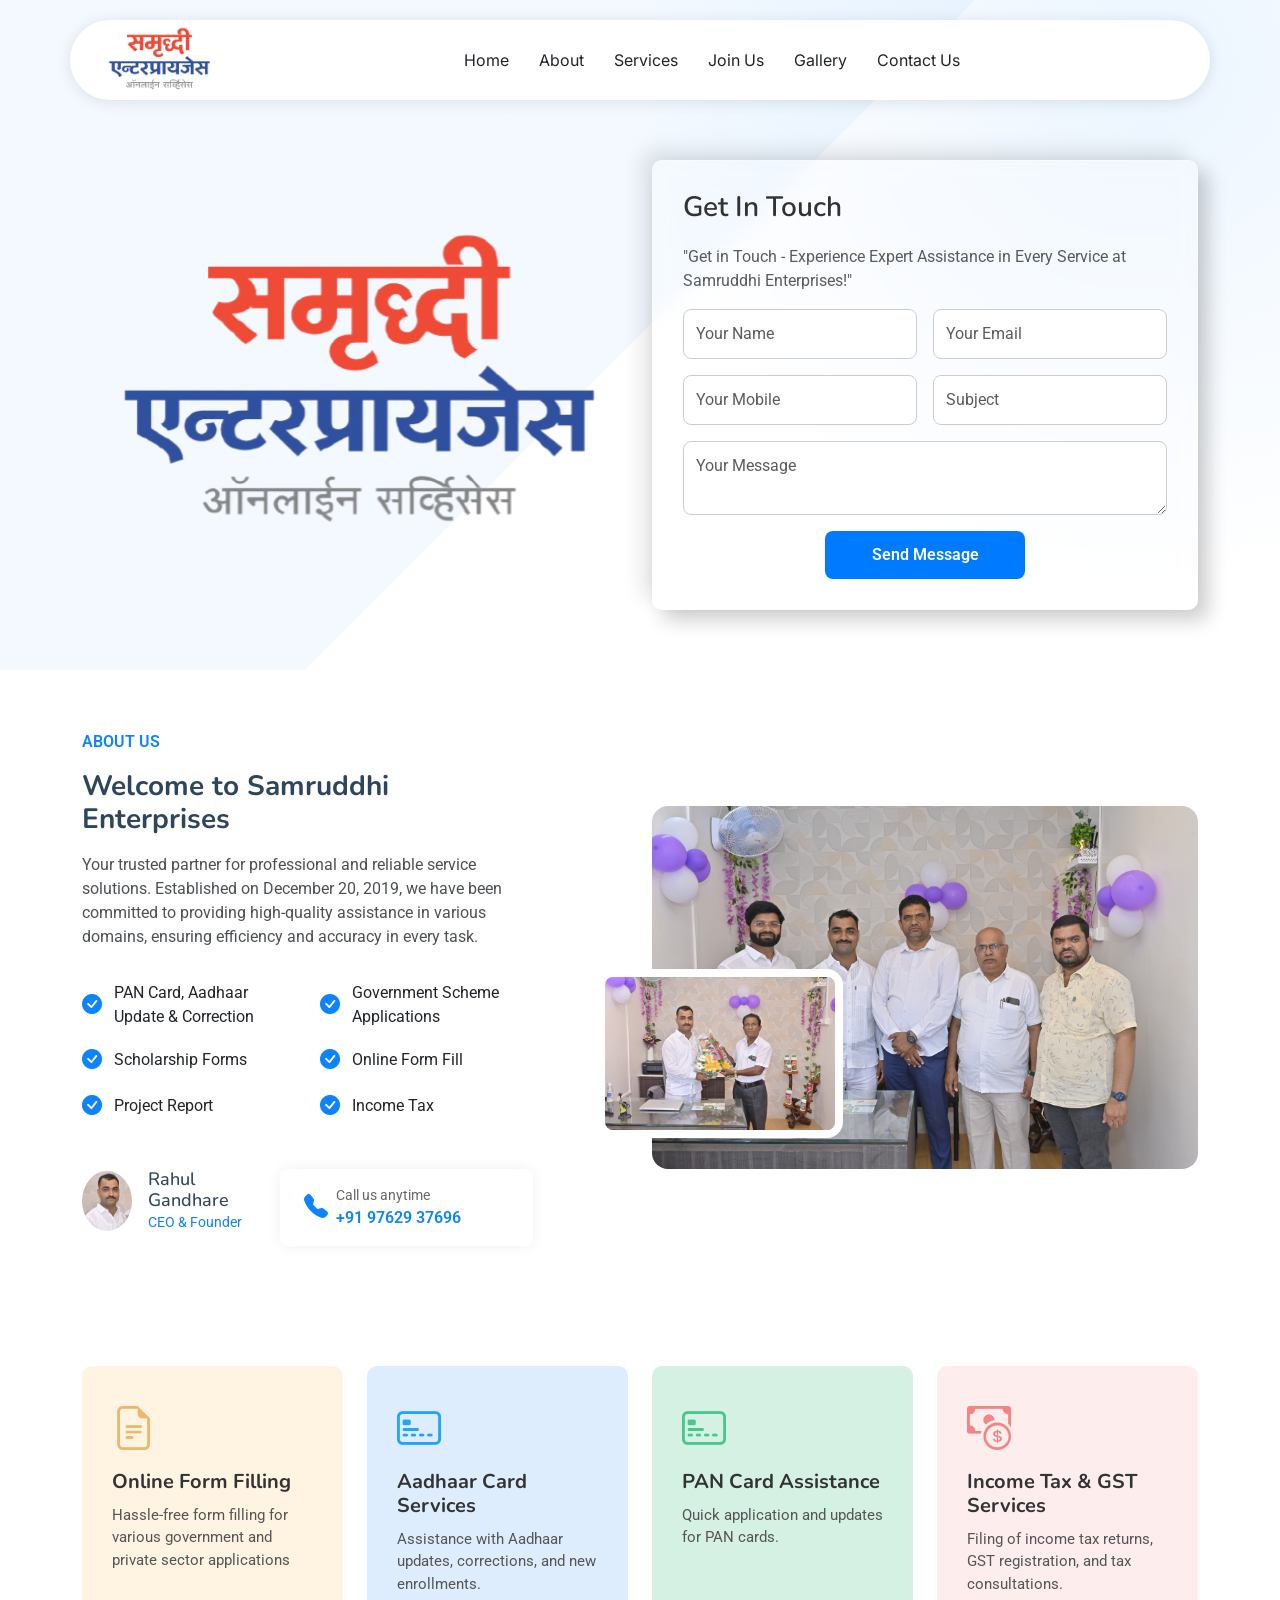
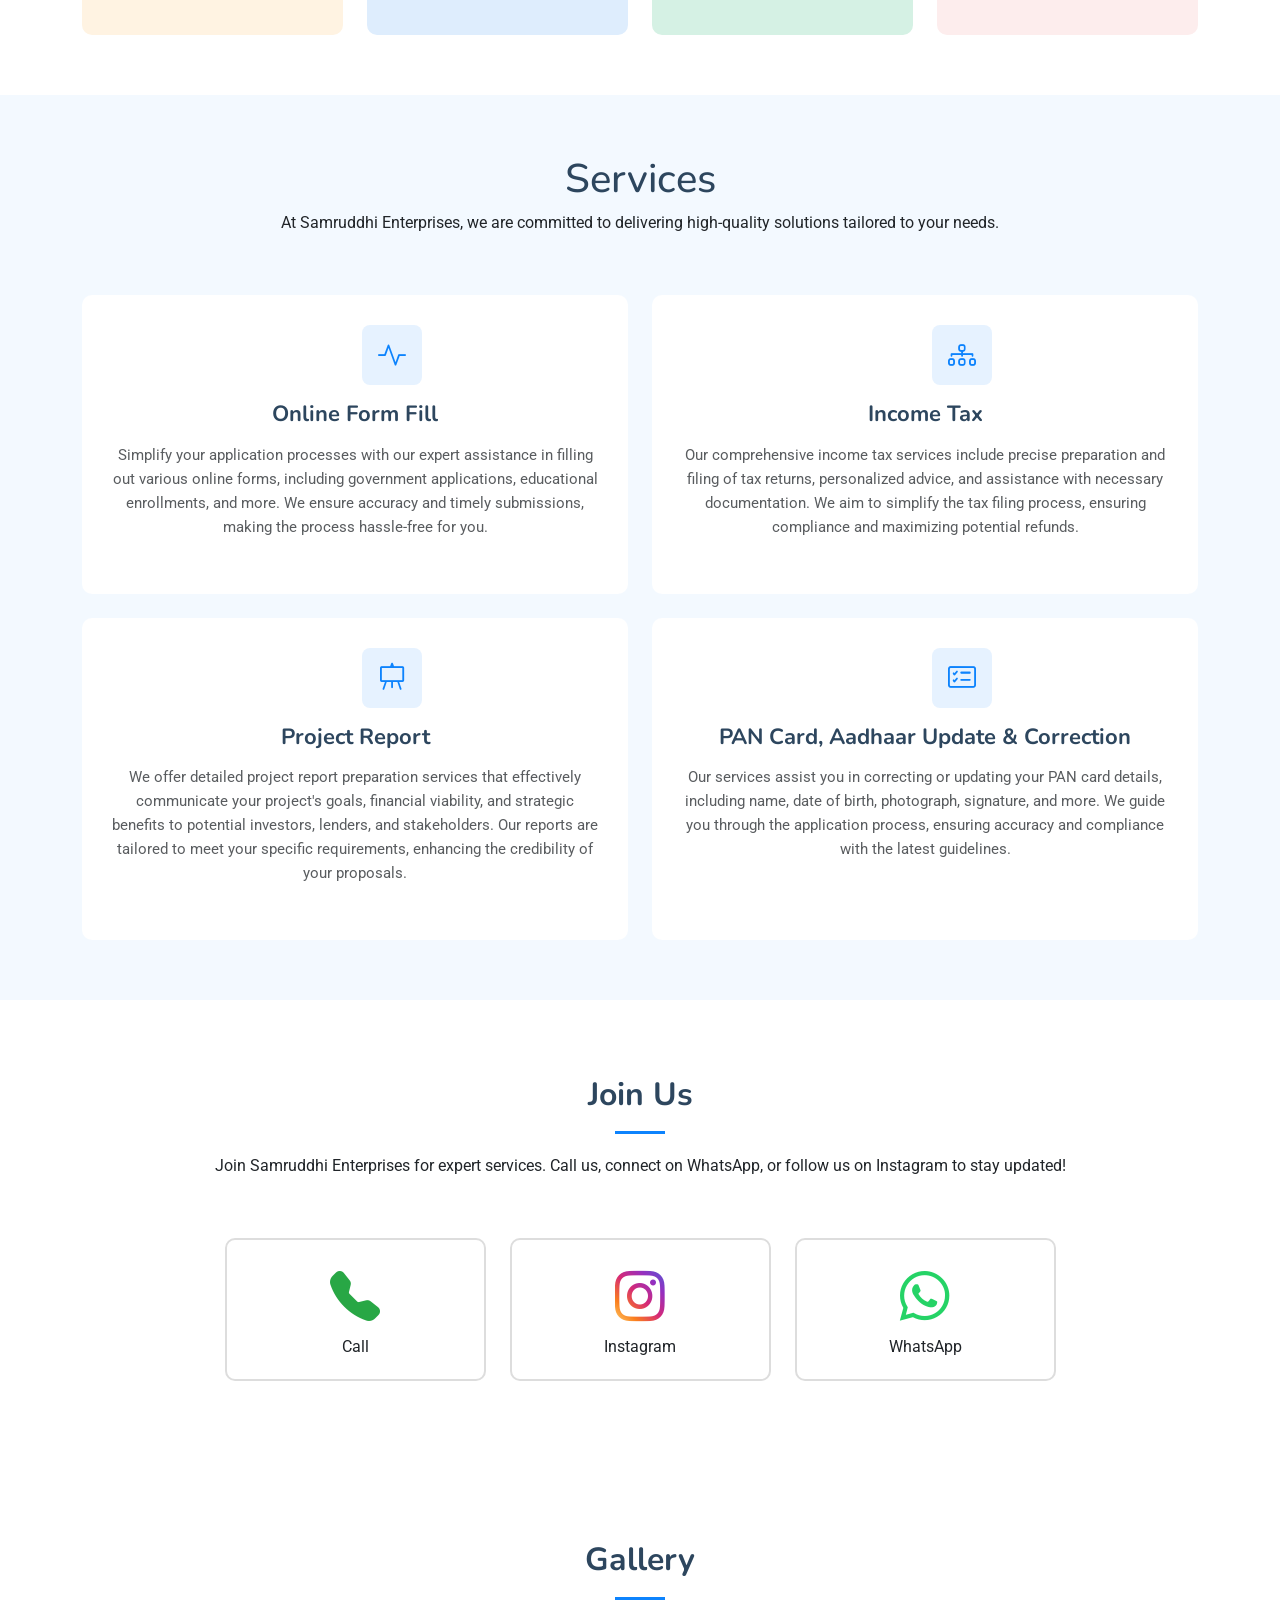
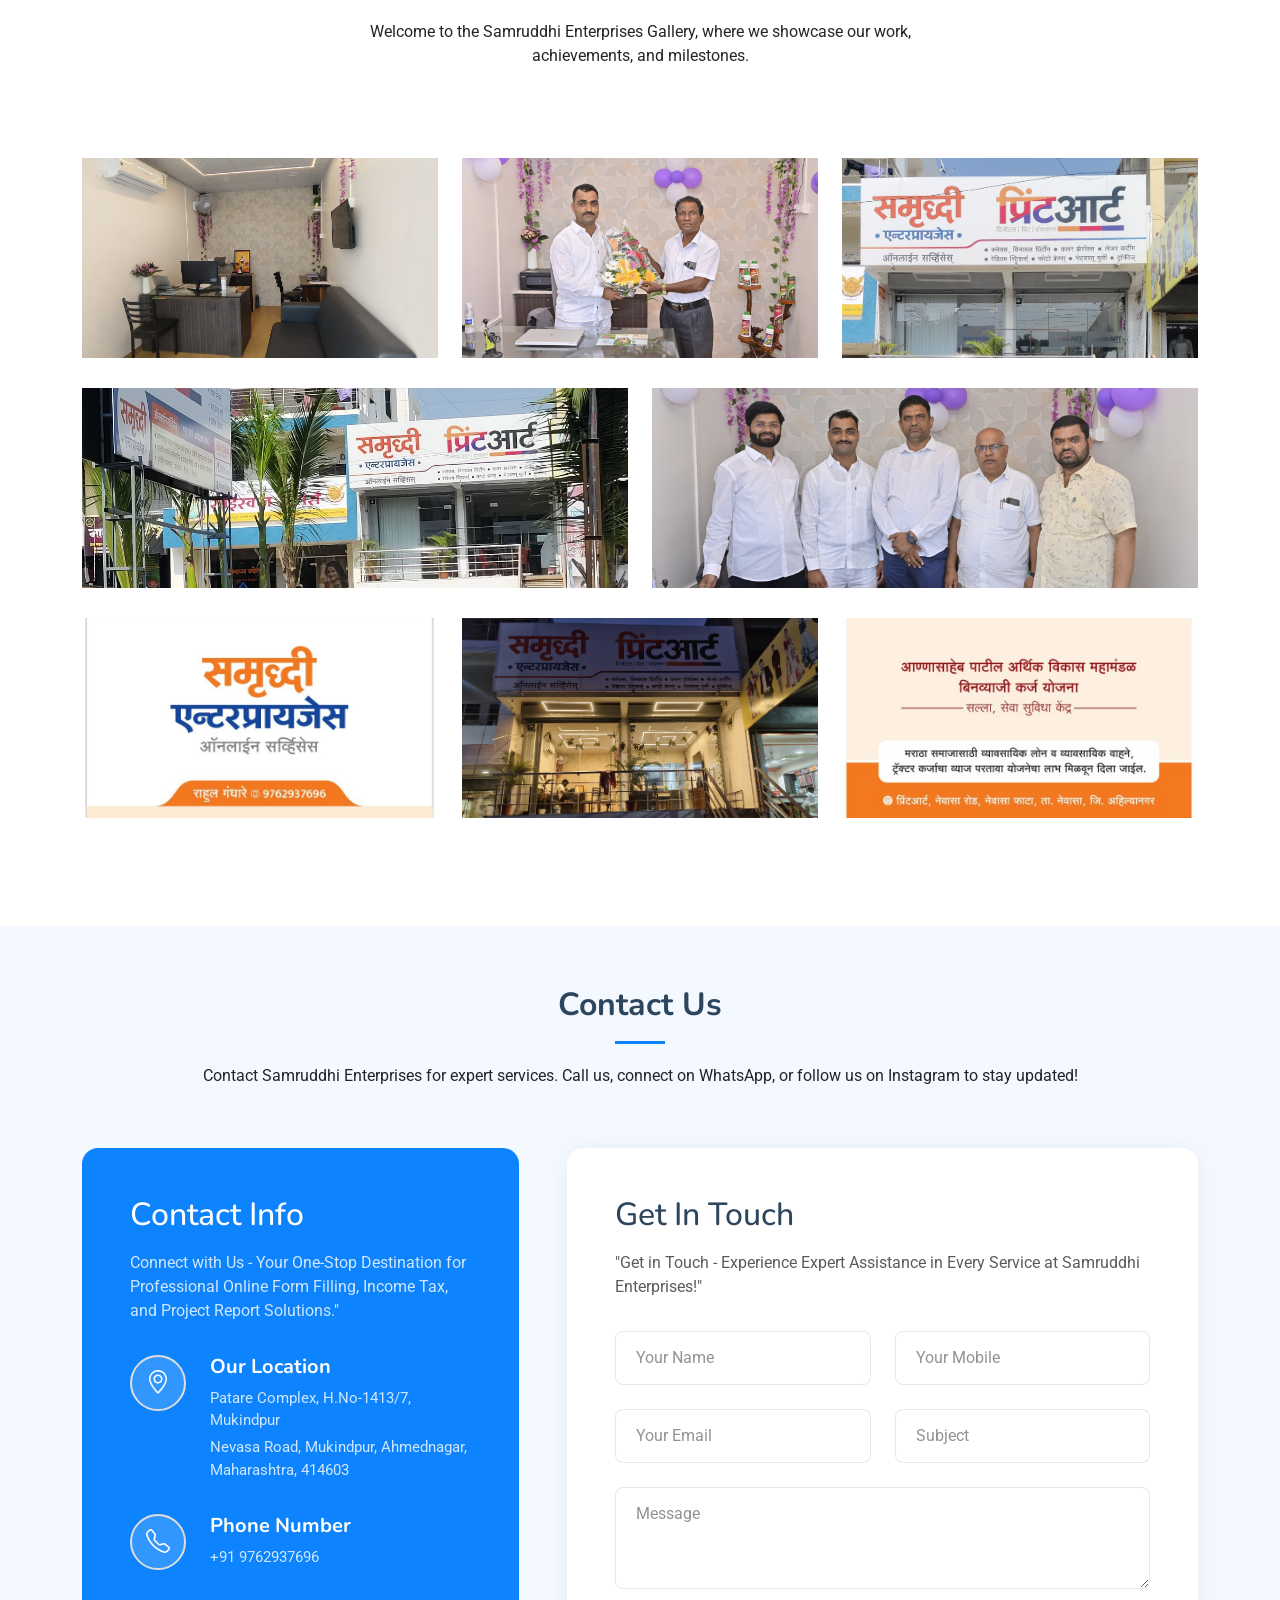
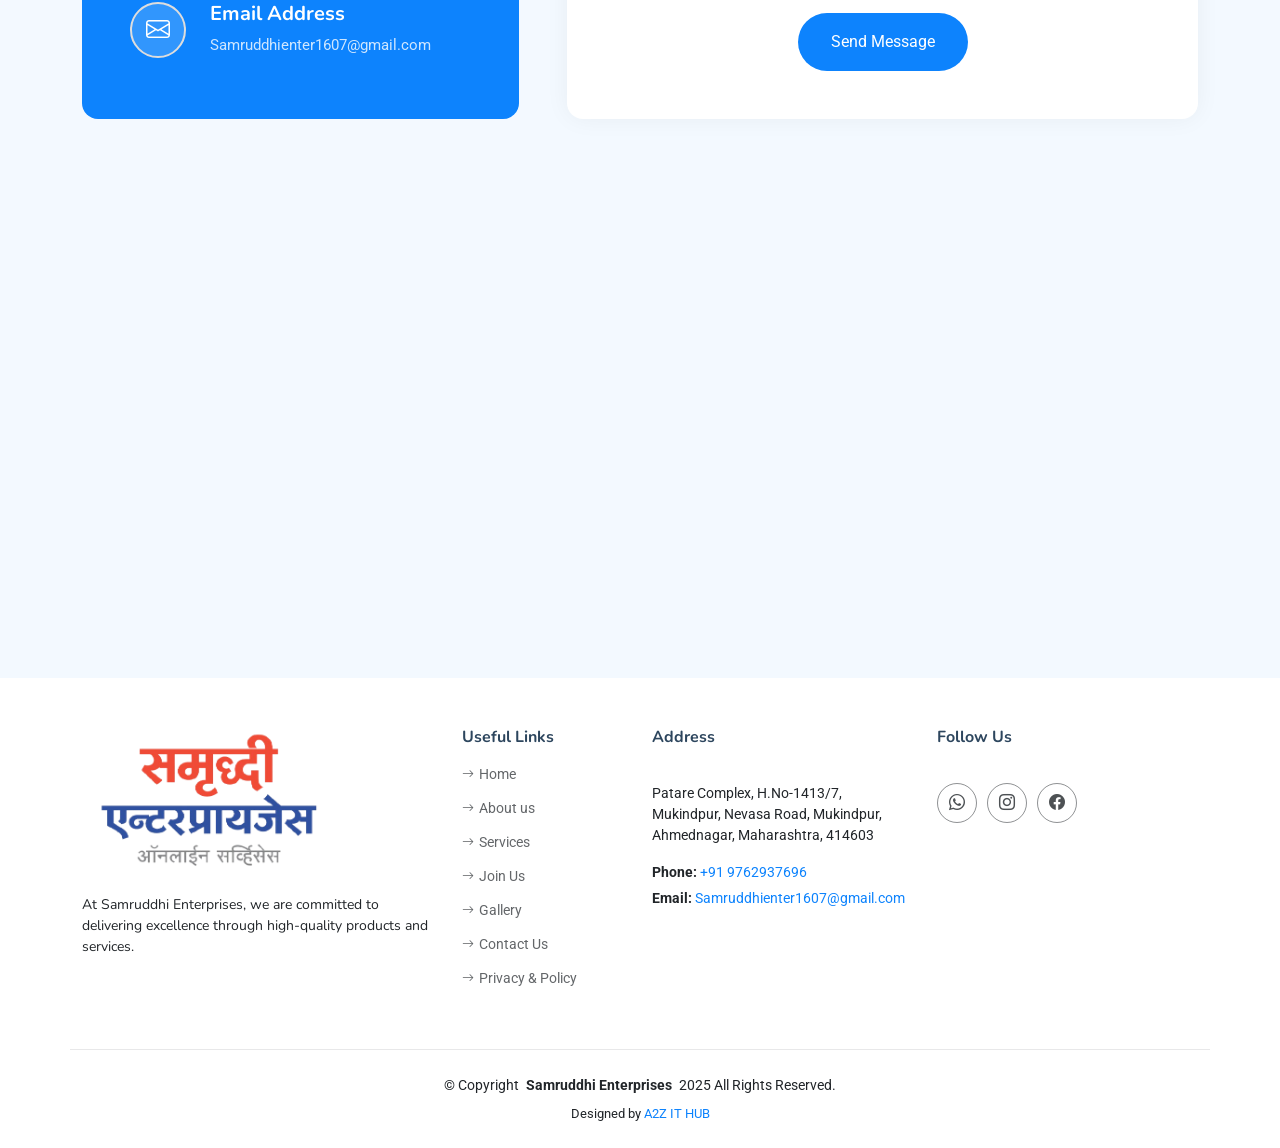
==== commit b83efb94: "Update index.html" ====
--- a/index.html
+++ b/index.html
@@ -3,7 +3,7 @@
   <head>
     <meta charset="utf-8">
     <meta content="width=device-width, initial-scale=1.0" name="viewport">
-    <title>Samruddhi Enterprises - Online Services</title>
+    <title>Udyojak Sarathi - Online Services</title>
     
     <!-- SEO Meta Tags -->
     <meta name="description" content="Samruddhi Enterprises.">
@@ -15,15 +15,15 @@
     <!-- Open Graph (OG) Meta Tags for Social Sharing -->
     <meta property="og:title" content="Samruddhi Enterprises">
     <meta property="og:description" content="Samruddhi Enterprises ">
-    <meta property="og:image" content="https://yourwebsite.com/assets/image/logo-removebg.png">
-    <meta property="og:url" content="https://yourwebsite.com/">
+    <meta property="og:image" content="https://udyojaksarathi.com/assets/logo.png">
+    <meta property="og:url" content="https://udyojaksarathi.com/">
     <meta property="og:type" content="website">
   
     <!-- Twitter Card Meta Tags -->
     <meta name="twitter:card" content="summary_large_image">
     <meta name="twitter:title" content="Samruddhi Enterprises">
     <meta name="twitter:description" content="Your trusted partner in construction and infrastructure development. Contact us today!">
-    <meta name="twitter:image" content="https://yourwebsite.com/assets/image/logo-removebg.png">
+    <meta name="twitter:image" content="https://udyojaksarathi.com/assets/logo.png">
   
     <!-- Favicons -->
     <link href="assets/image/logo-removebg.png" rel="icon">
@@ -522,6 +522,7 @@
             <li><a href="#join"><i class="bi bi-arrow-right"></i> Join Us</a></li>
             <li><a href="#gallery"><i class="bi bi-arrow-right"></i> Gallery</a></li>
             <li><a href="#contact"><i class="bi bi-arrow-right"></i> Contact Us</a></li>
+            <li><a href="privacy.html"><i class="bi bi-arrow-right"></i> Privacy & Policy</a></li>
           </ul>
         </div>
 
@@ -577,4 +578,4 @@
 
 </body>
 
-</html>+</html>
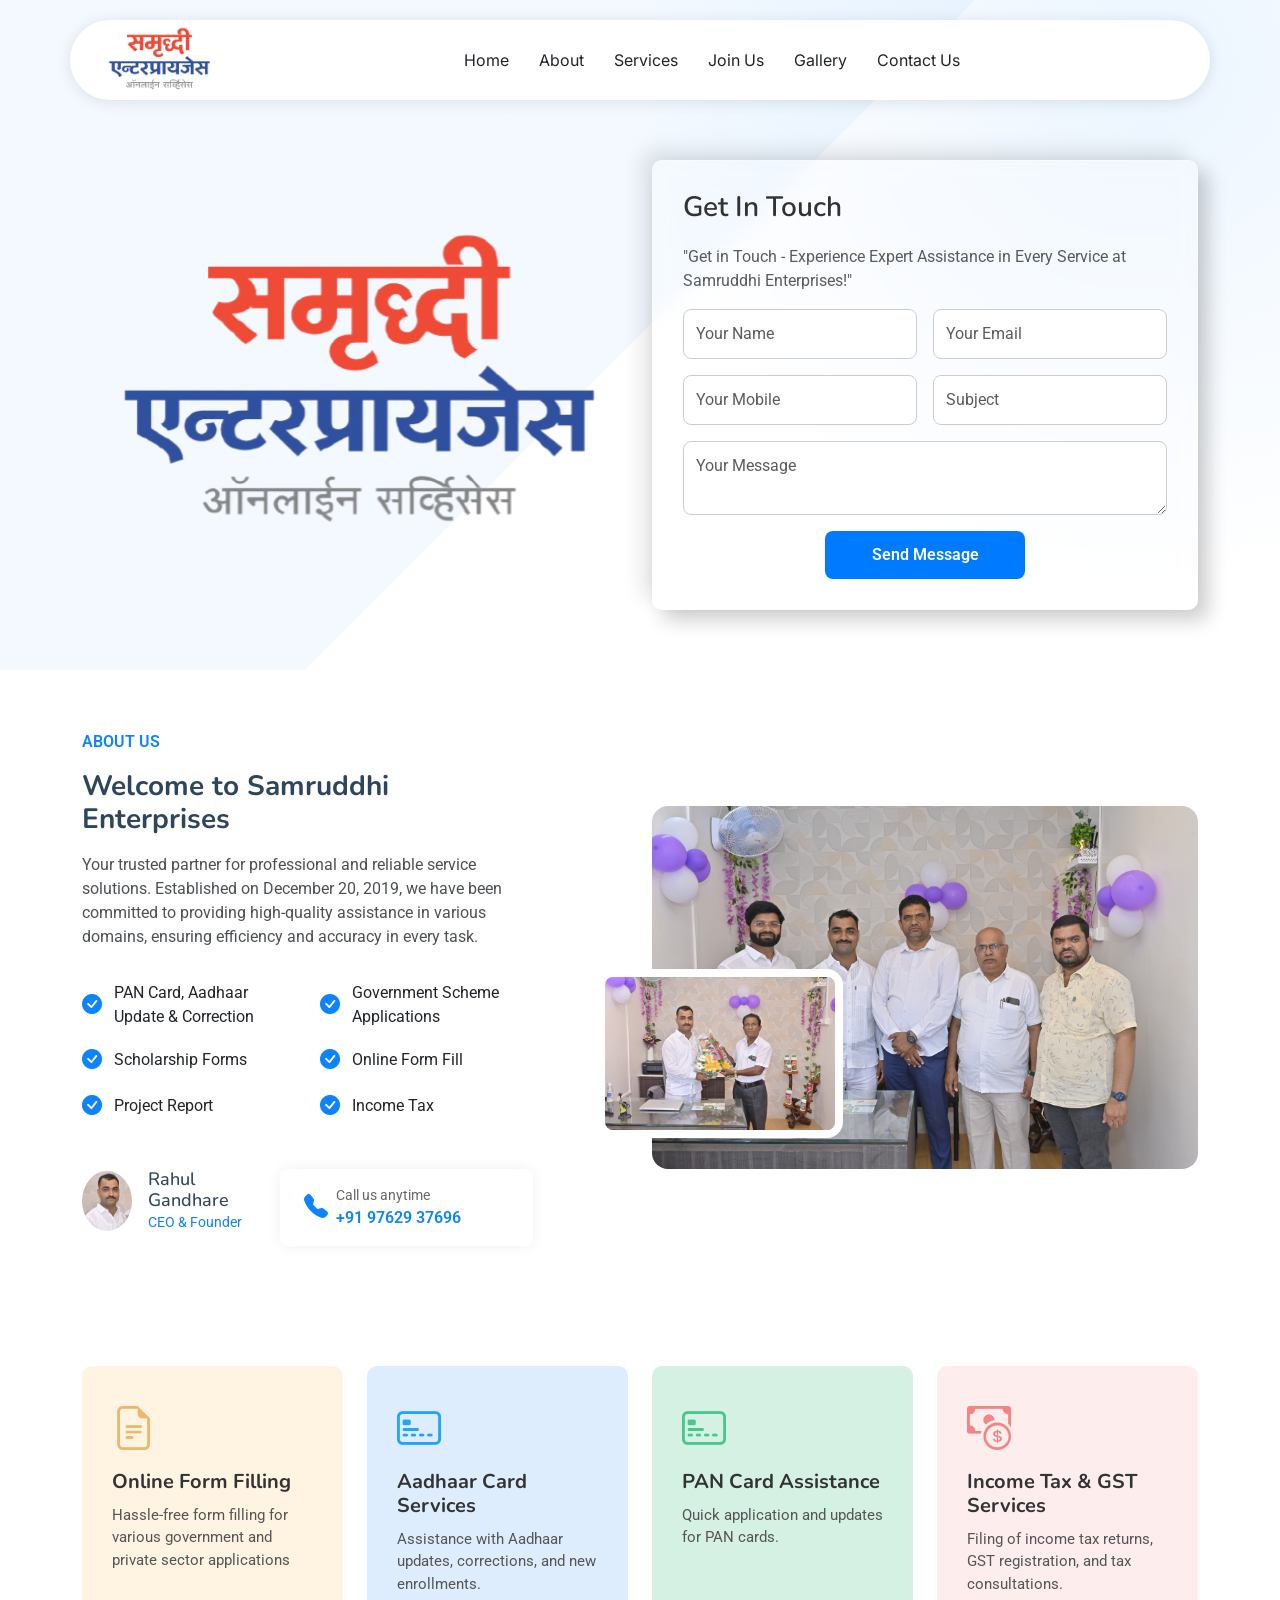
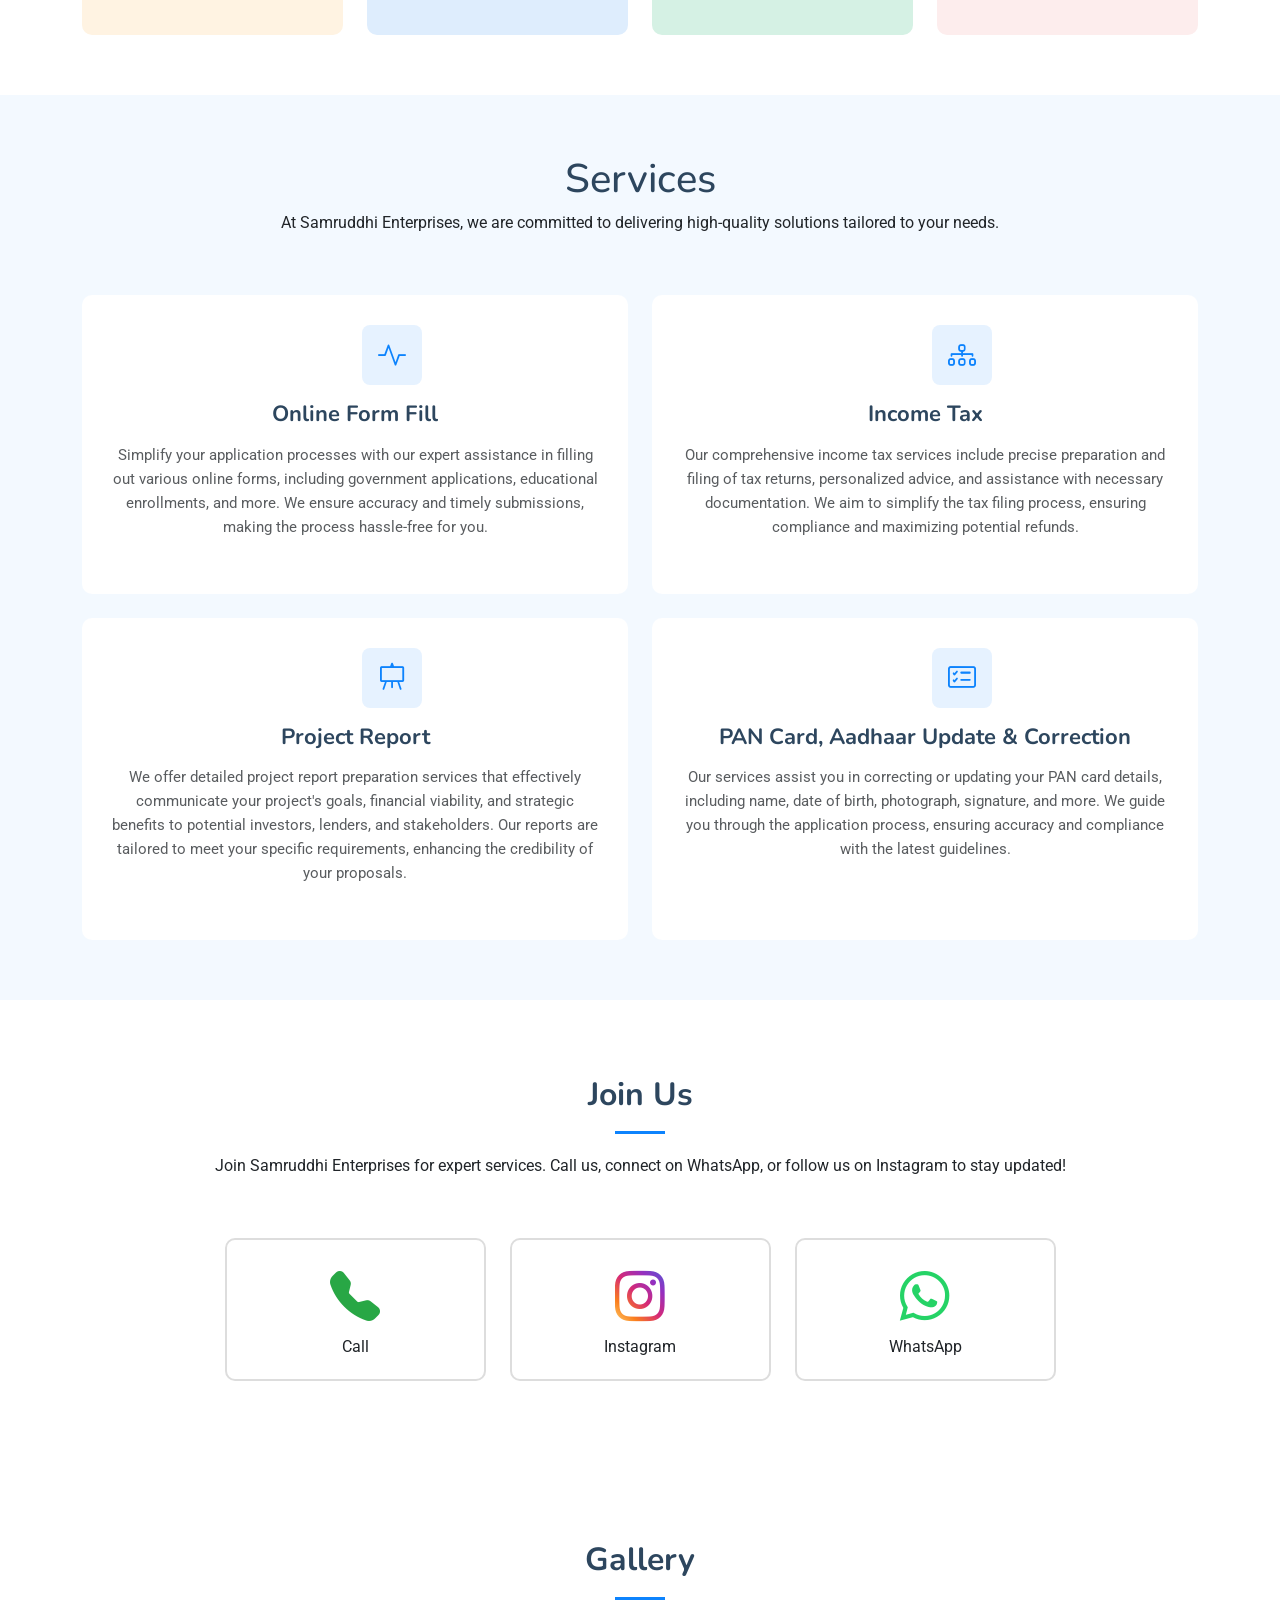
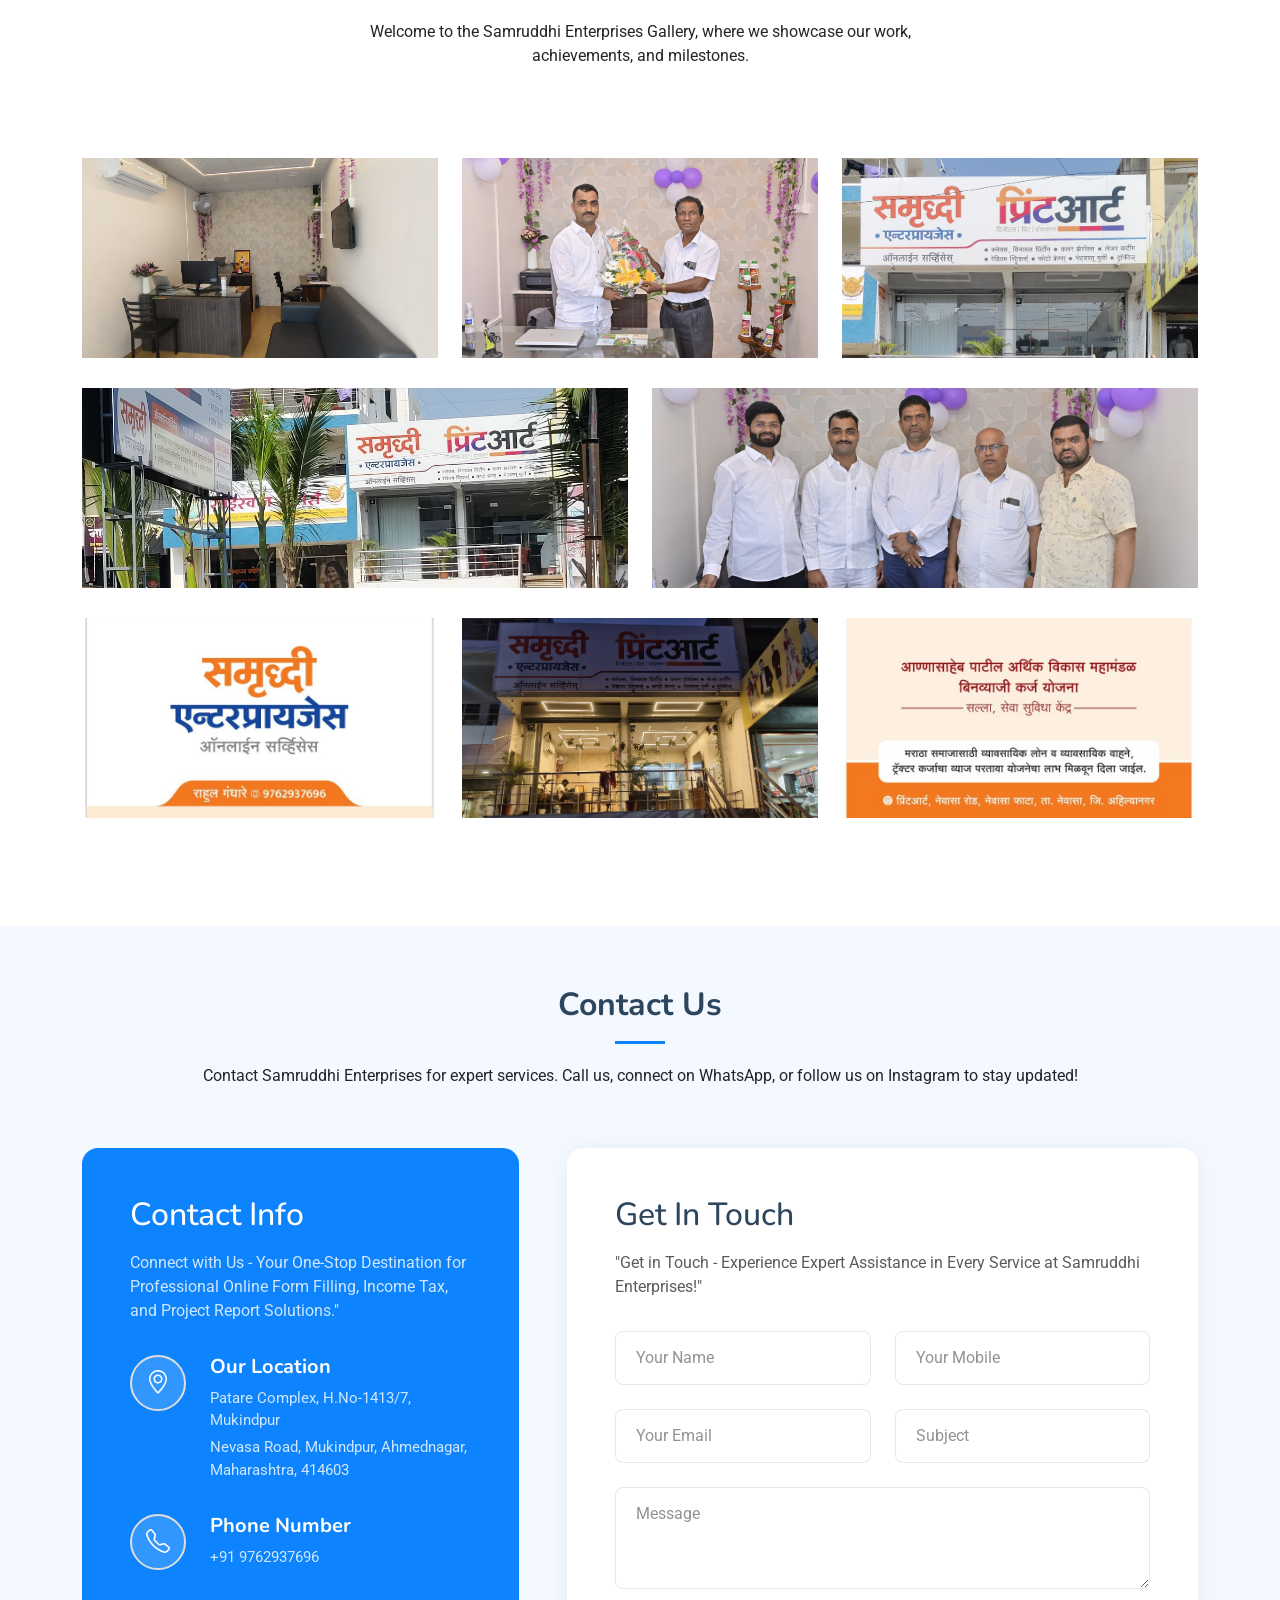
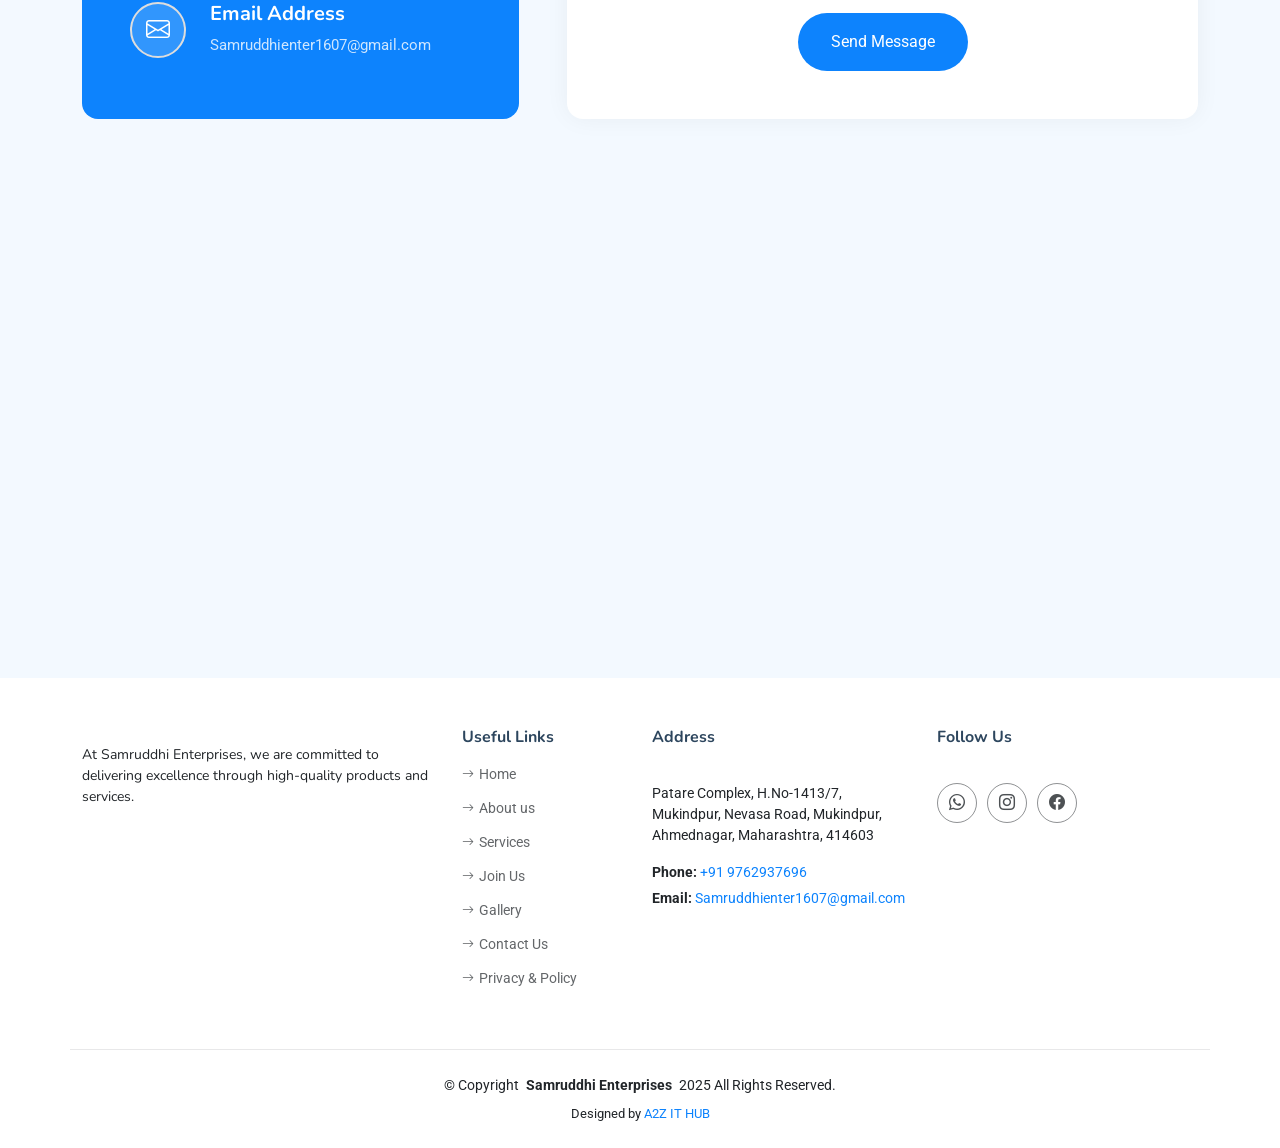
==== commit 72edb0f3: "Update index.html" ====
--- a/index.html
+++ b/index.html
@@ -15,7 +15,7 @@
     <!-- Open Graph (OG) Meta Tags for Social Sharing -->
     <meta property="og:title" content="Samruddhi Enterprises">
     <meta property="og:description" content="Samruddhi Enterprises ">
-    <meta property="og:image" content="https://udyojaksarathi.com/assets/logo.png">
+    <meta property="og:image" content="https://udyojaksarathi.com/assets/logo.jpeg">
     <meta property="og:url" content="https://udyojaksarathi.com/">
     <meta property="og:type" content="website">
   
@@ -506,7 +506,7 @@
         <div class="col-lg-4 col-md-6 footer-about">
           <a href="index.html" class="logo-f d-flex align-items-center">
             <!-- <span class="sitename">iLanding</span> -->
-        <img src="assets/image/logo-removebg.png" alt="">
+        <img src="assets/image/logo.jpeg" alt="">
           </a>
           <div class="footer-contact pt-3">
             <p>At Samruddhi Enterprises, we are committed to delivering excellence through high-quality products and services.</p>
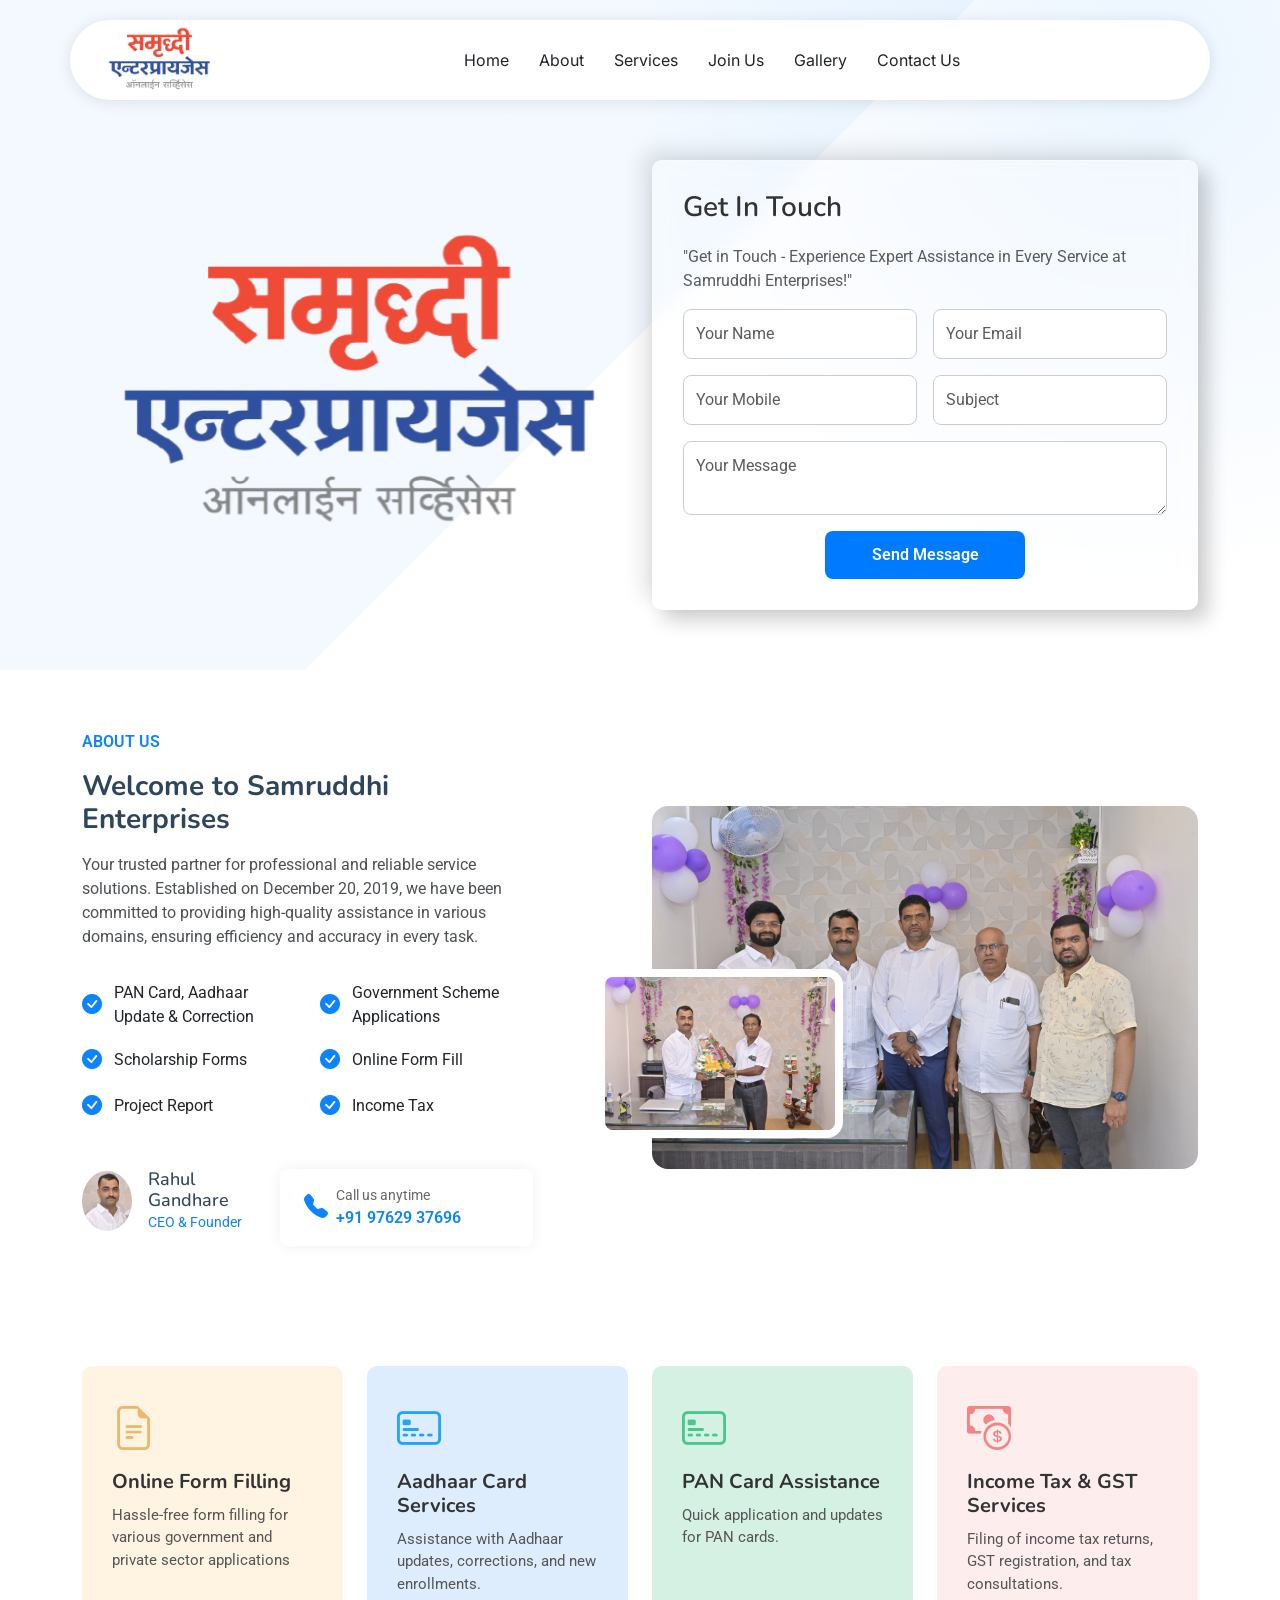
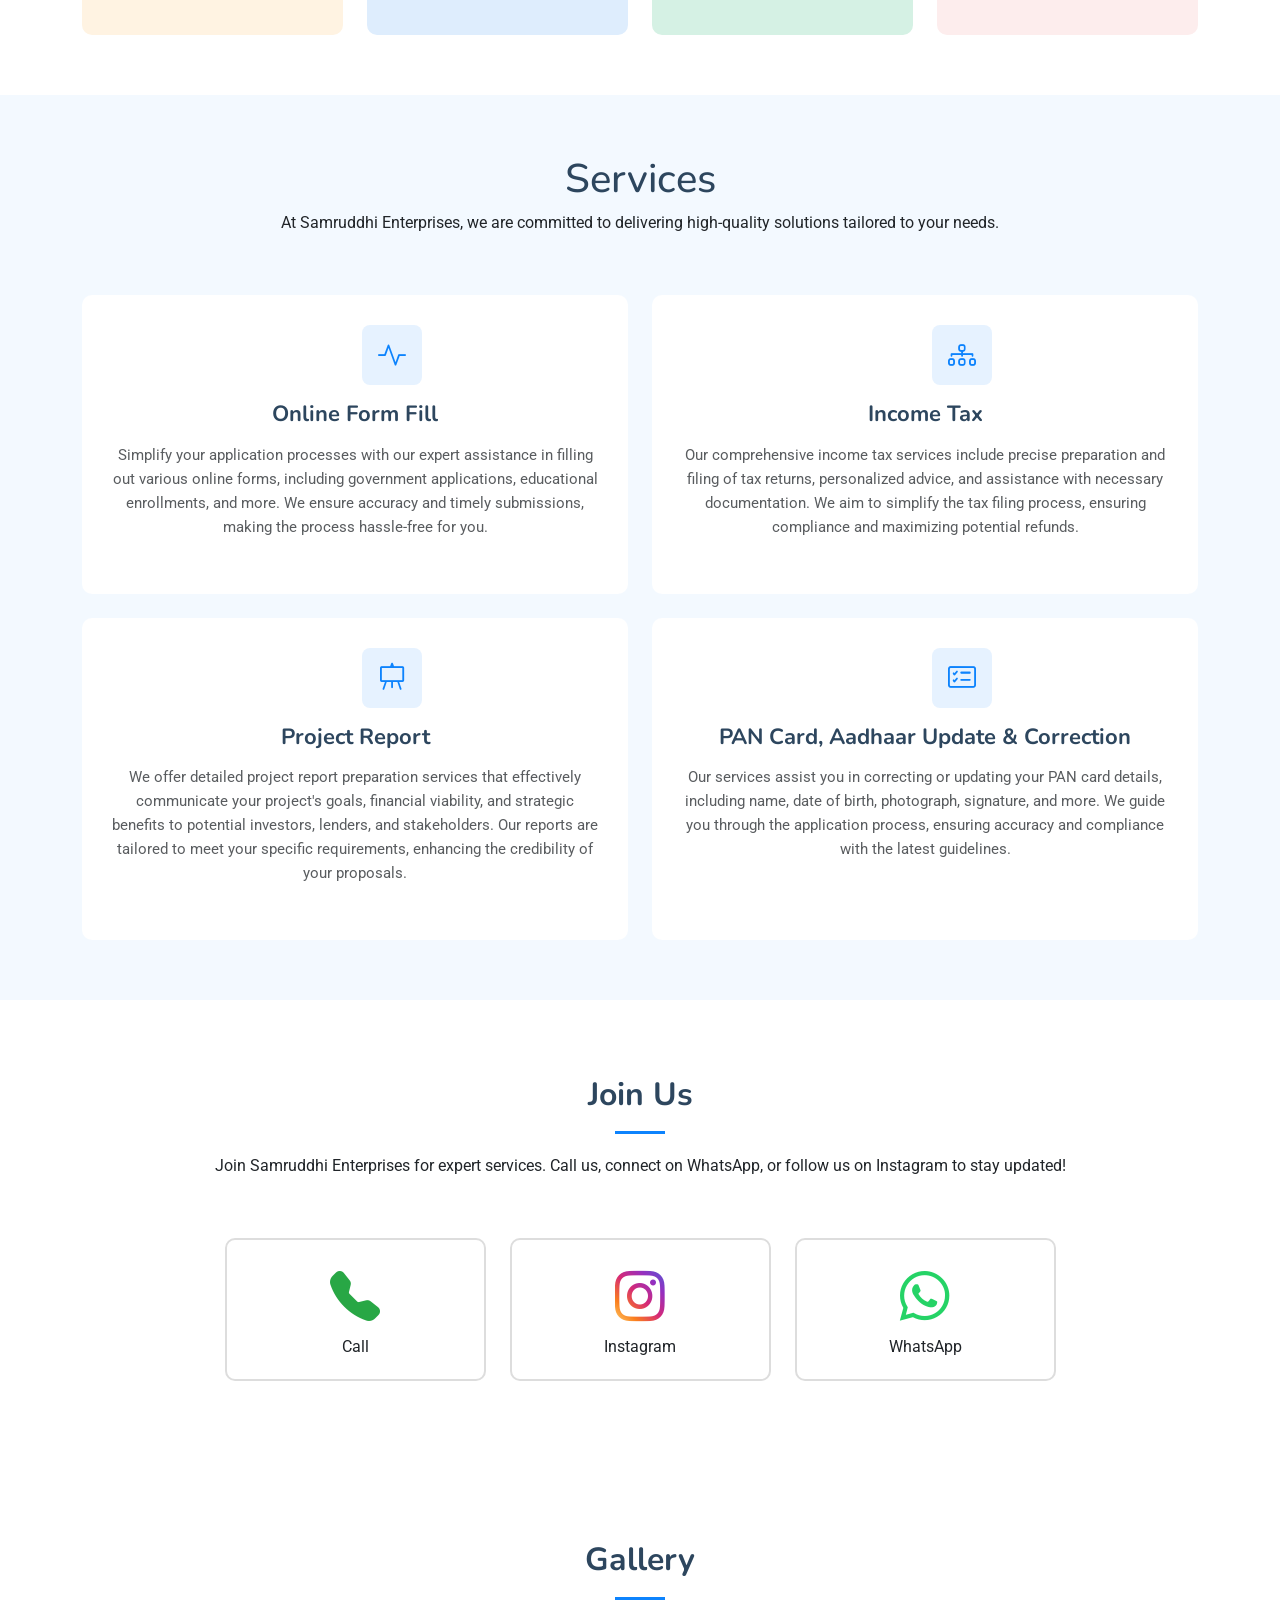
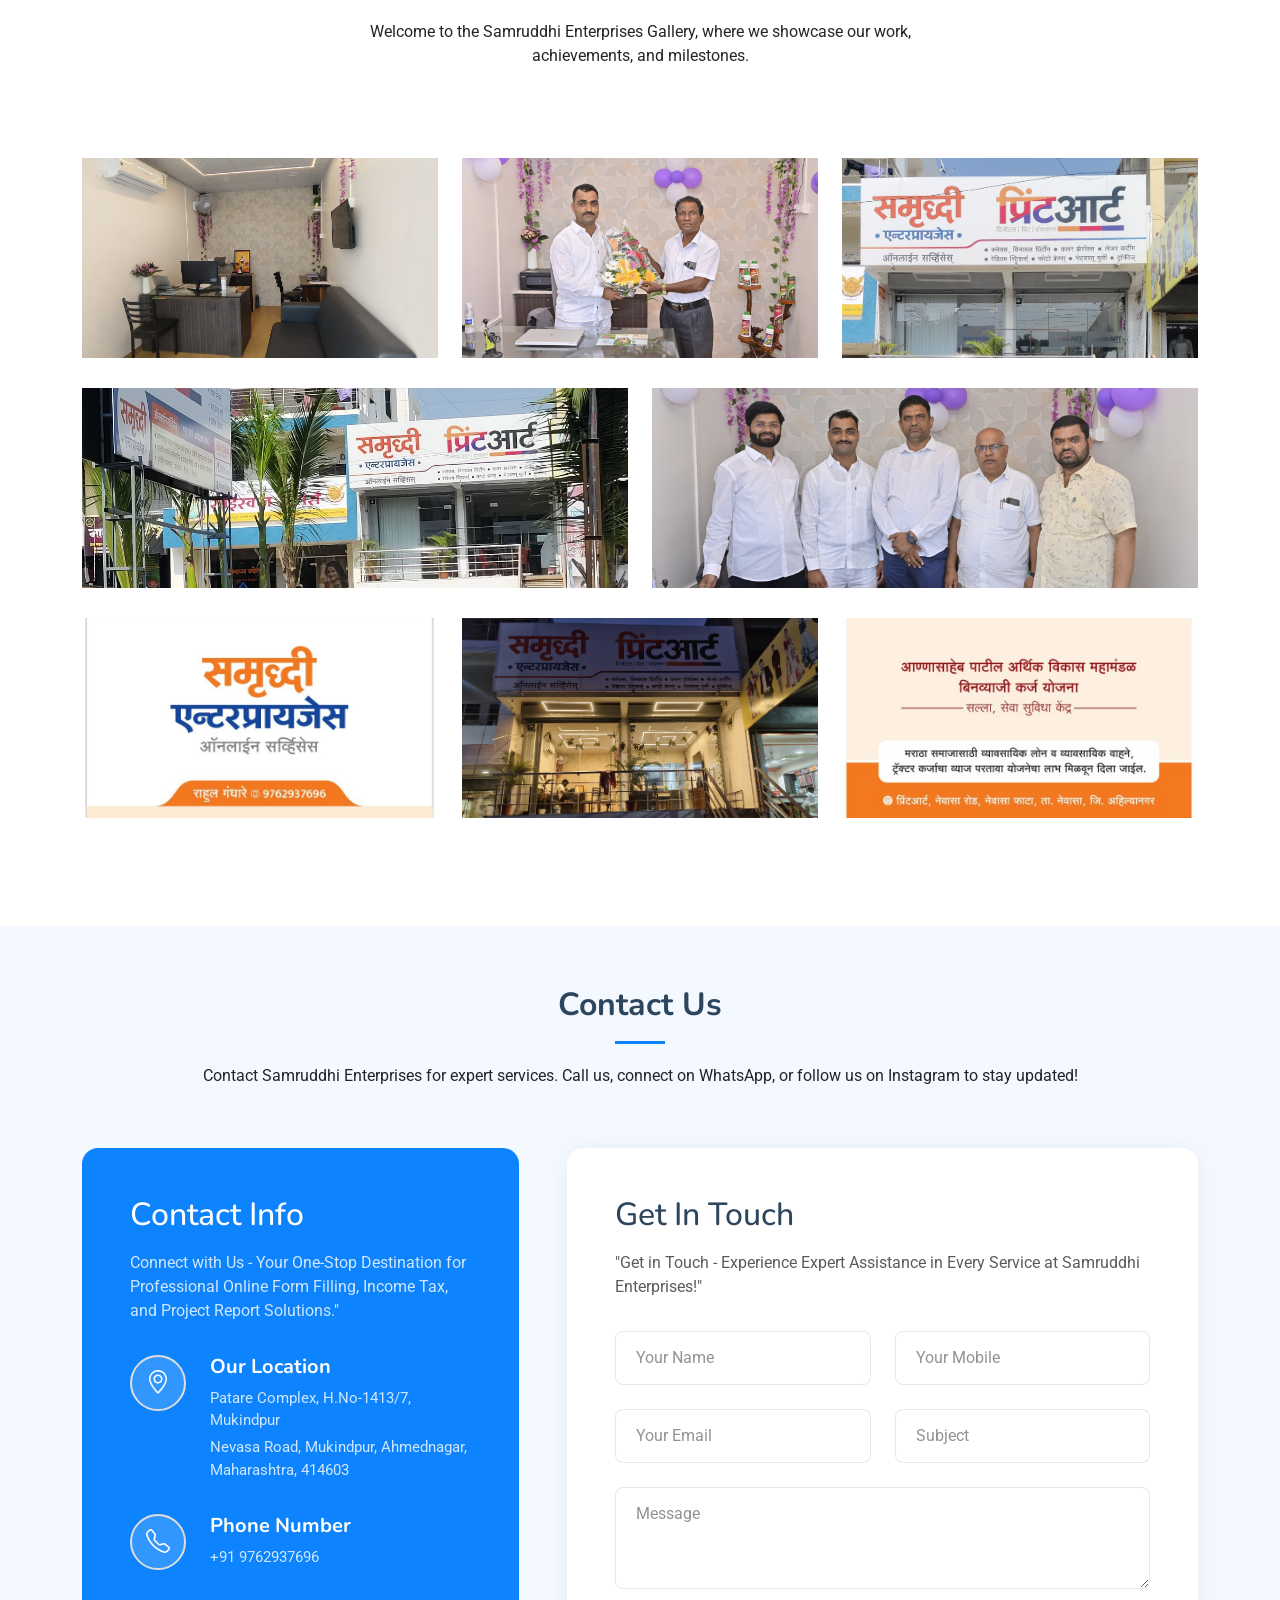
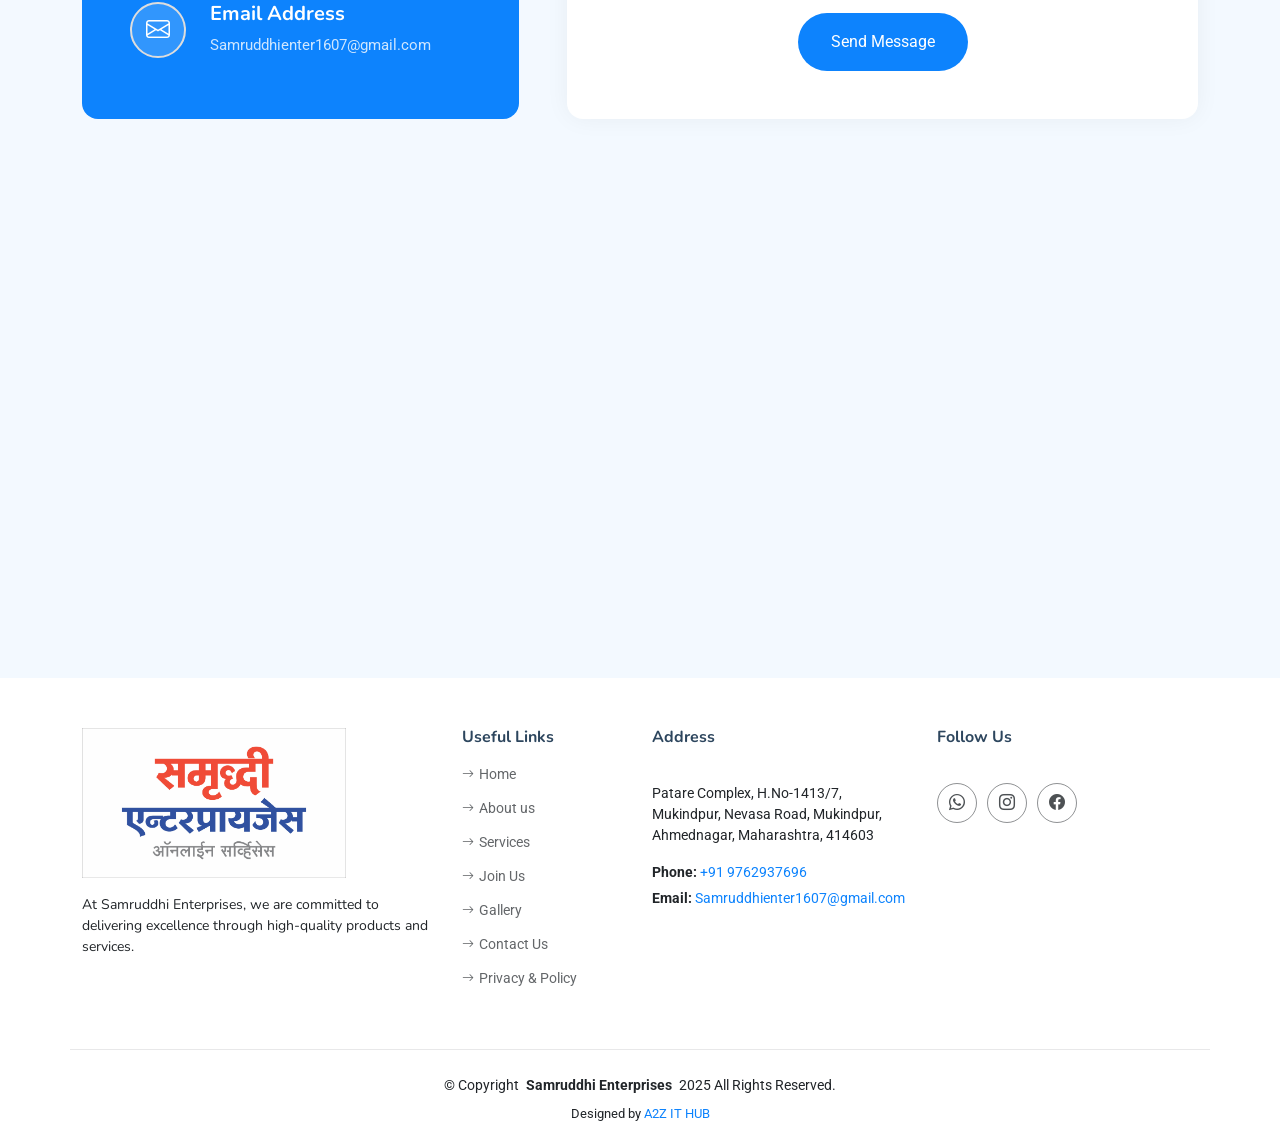
==== commit 9fc7701b: "Update index.html" ====
--- a/index.html
+++ b/index.html
@@ -15,7 +15,7 @@
     <!-- Open Graph (OG) Meta Tags for Social Sharing -->
     <meta property="og:title" content="Samruddhi Enterprises">
     <meta property="og:description" content="Samruddhi Enterprises ">
-    <meta property="og:image" content="https://udyojaksarathi.com/assets/logo.jpeg">
+    <meta property="og:image" content="https://udyojaksarathi.com/assets/logo.jpg">
     <meta property="og:url" content="https://udyojaksarathi.com/">
     <meta property="og:type" content="website">
   
@@ -506,7 +506,7 @@
         <div class="col-lg-4 col-md-6 footer-about">
           <a href="index.html" class="logo-f d-flex align-items-center">
             <!-- <span class="sitename">iLanding</span> -->
-        <img src="assets/image/logo.jpeg" alt="">
+        <img src="assets/image/logo.jpg" alt="">
           </a>
           <div class="footer-contact pt-3">
             <p>At Samruddhi Enterprises, we are committed to delivering excellence through high-quality products and services.</p>
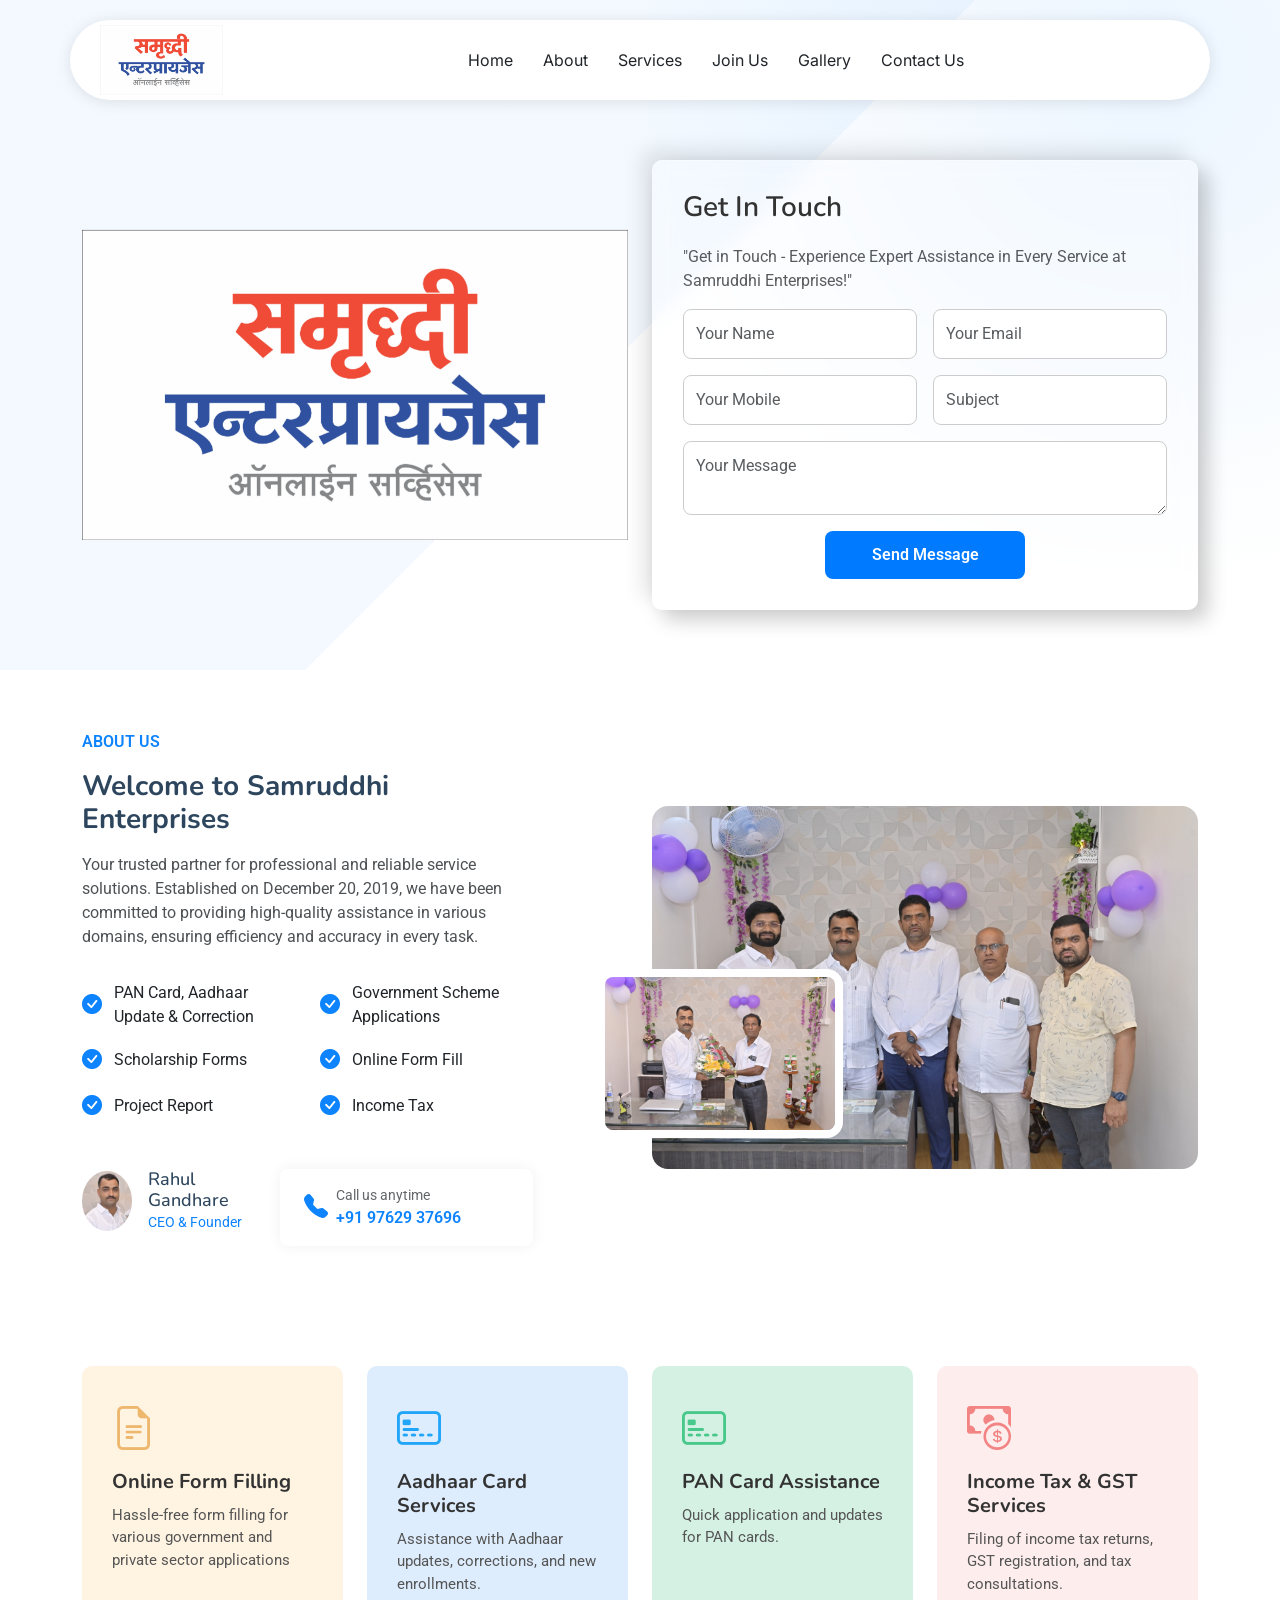
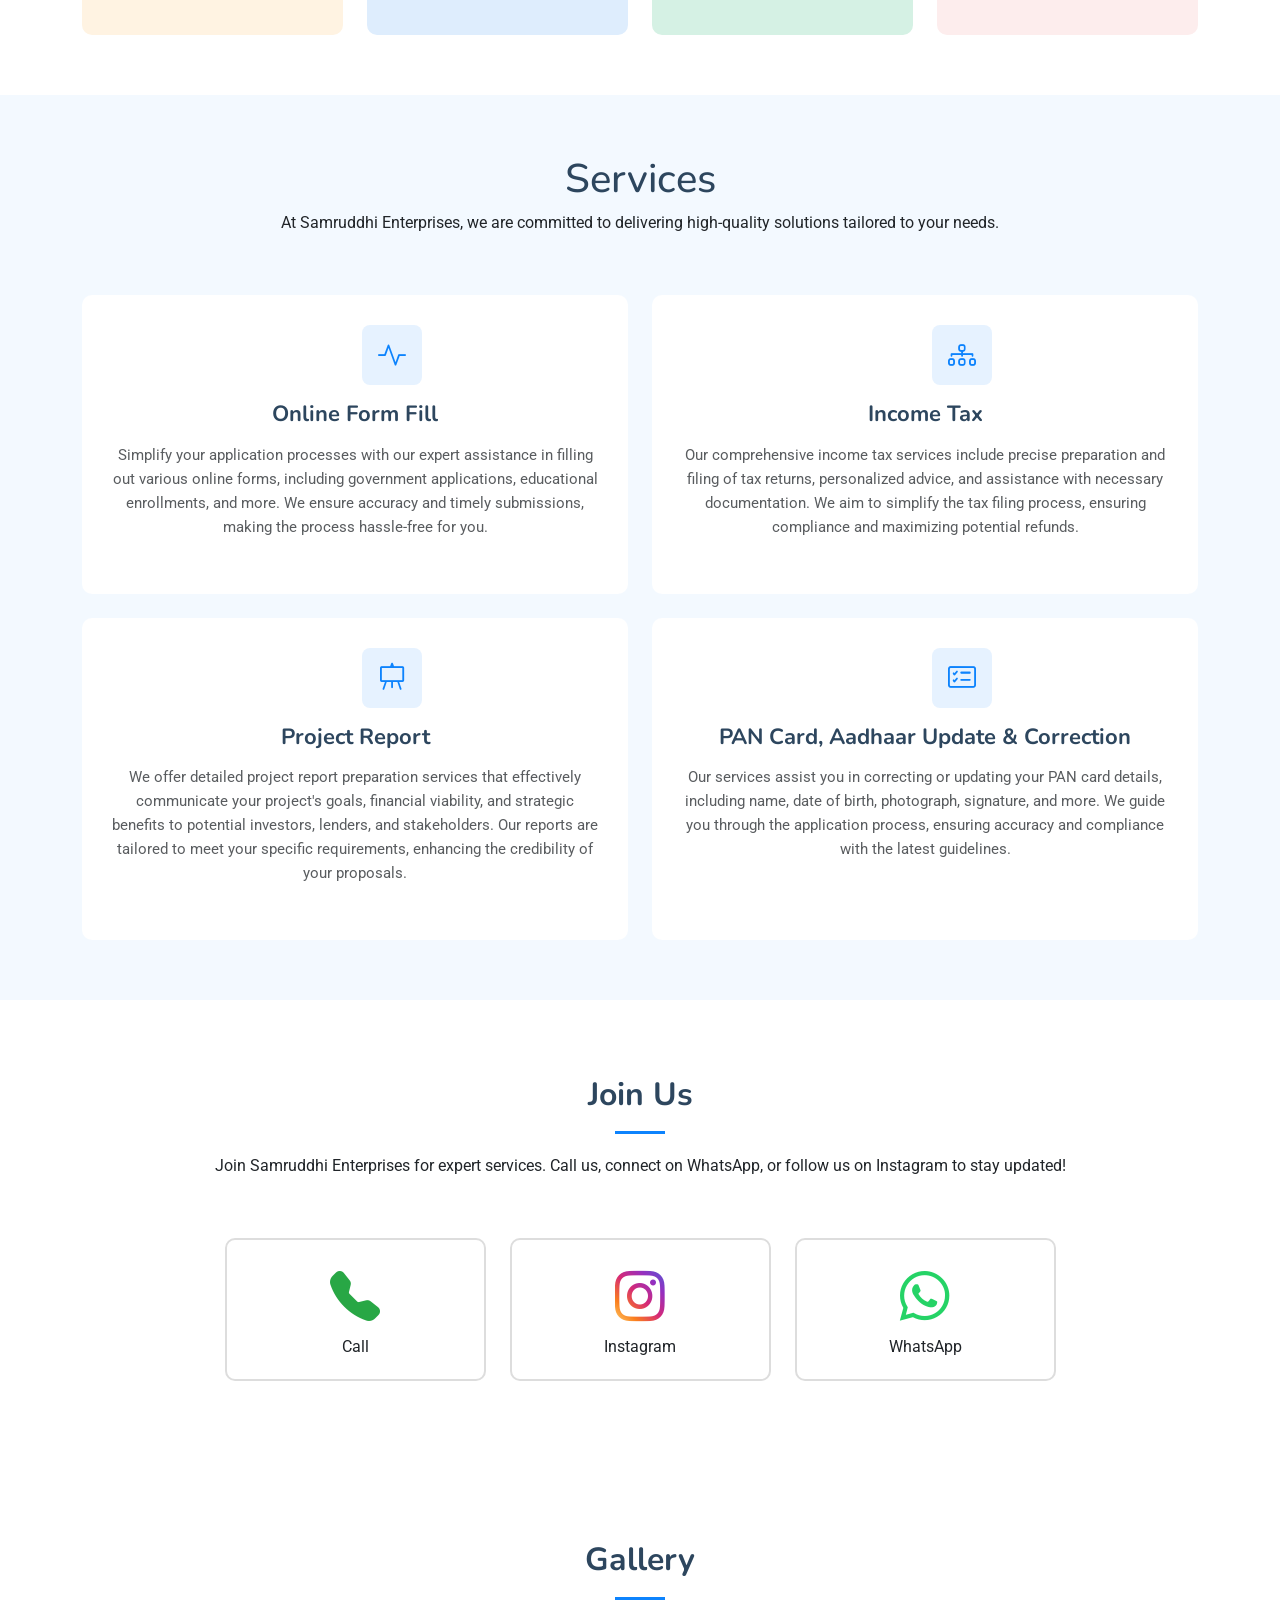
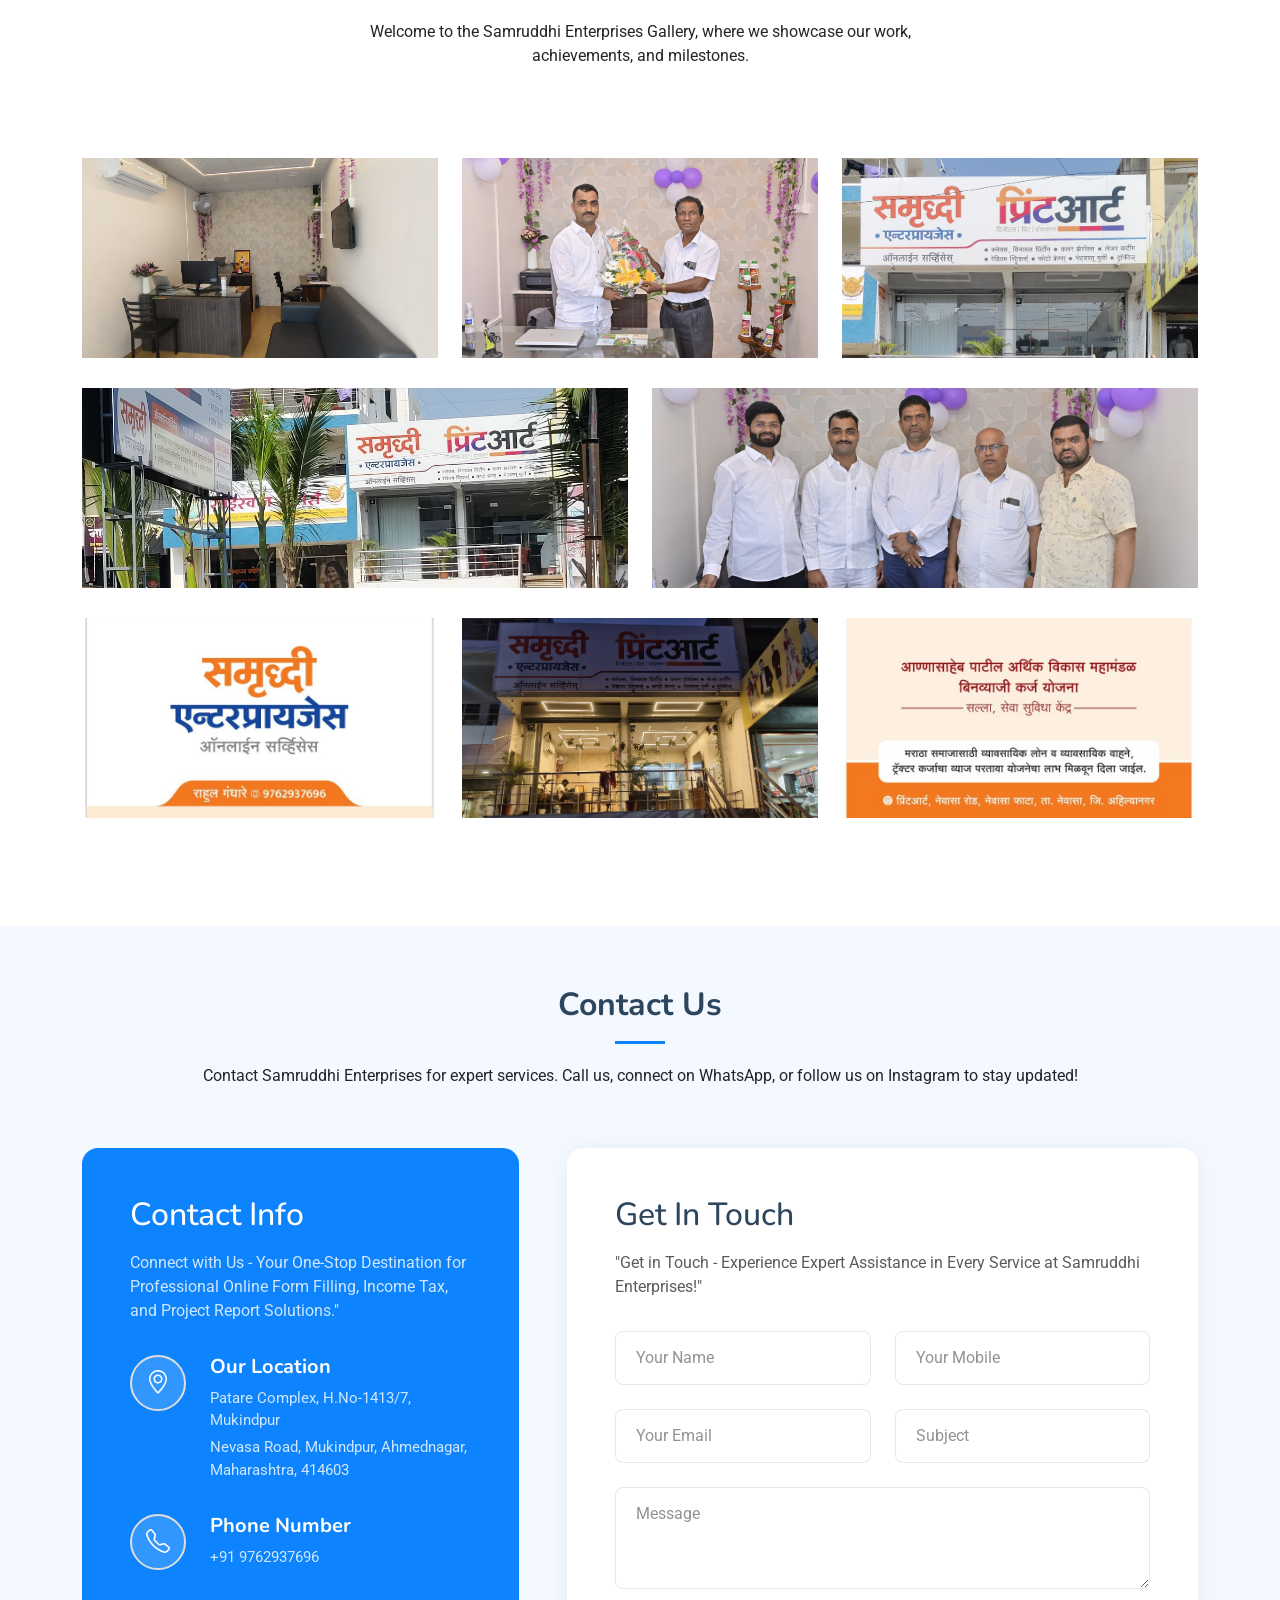
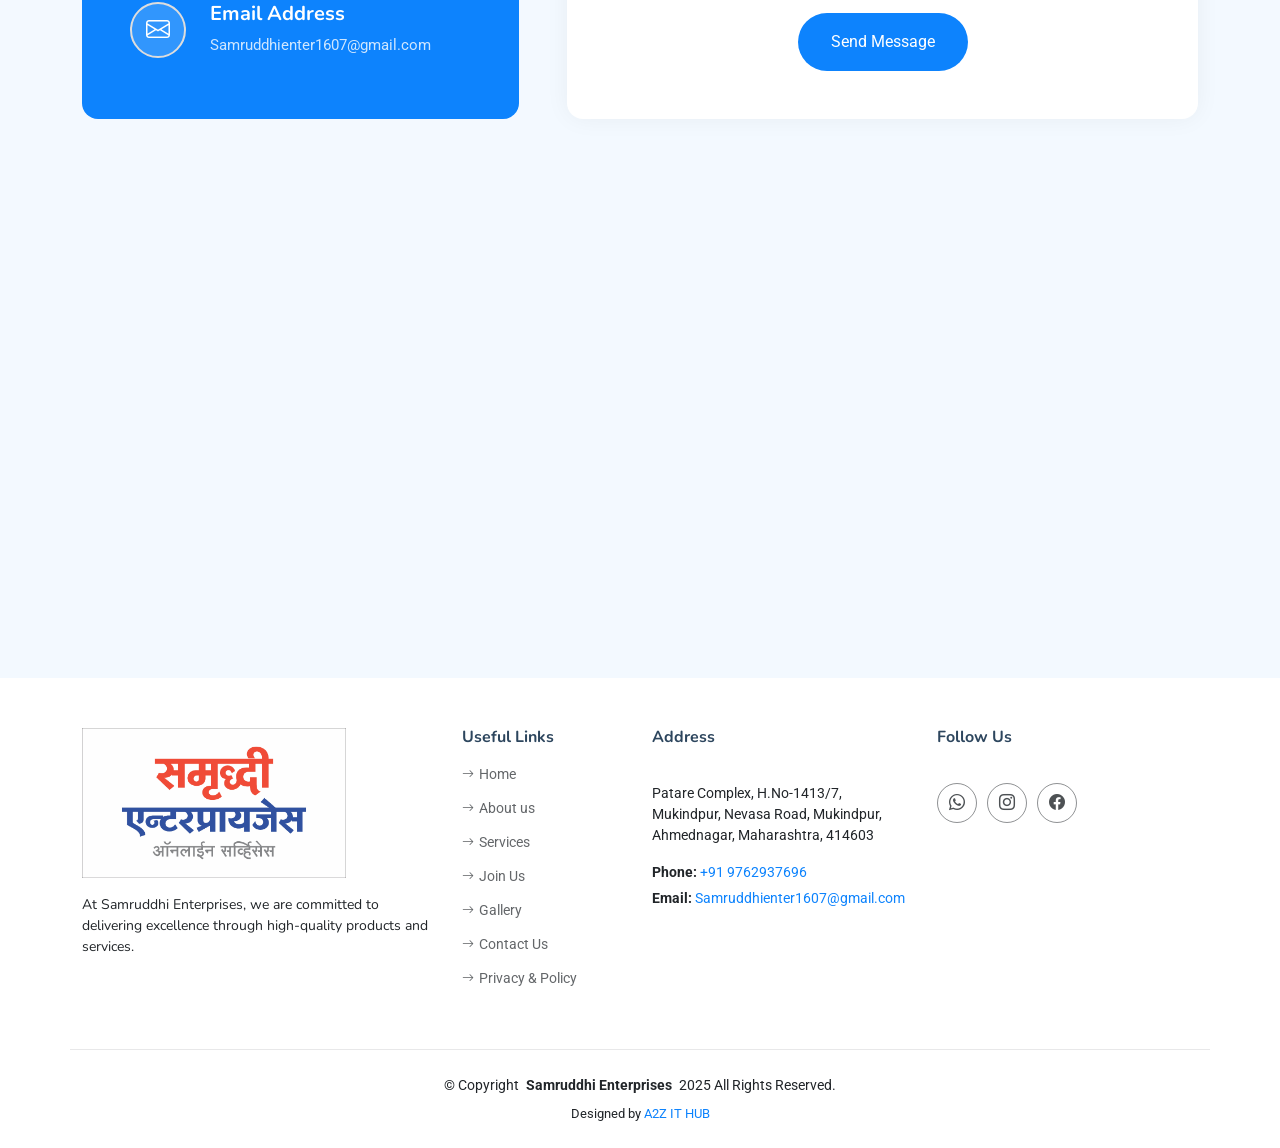
==== commit ded2abee: "Update index.html" ====
--- a/index.html
+++ b/index.html
@@ -15,7 +15,7 @@
     <!-- Open Graph (OG) Meta Tags for Social Sharing -->
     <meta property="og:title" content="Samruddhi Enterprises">
     <meta property="og:description" content="Samruddhi Enterprises ">
-    <meta property="og:image" content="https://udyojaksarathi.com/assets/logo.jpg">
+    <meta property="og:image" content="https://udyojaksarathi.com/assets/image/logo.jpg">
     <meta property="og:url" content="https://udyojaksarathi.com/">
     <meta property="og:type" content="website">
   
@@ -23,7 +23,7 @@
     <meta name="twitter:card" content="summary_large_image">
     <meta name="twitter:title" content="Samruddhi Enterprises">
     <meta name="twitter:description" content="Your trusted partner in construction and infrastructure development. Contact us today!">
-    <meta name="twitter:image" content="https://udyojaksarathi.com/assets/logo.png">
+    <meta name="twitter:image" content="https://udyojaksarathi.com/assets/image/logo.png">
   
     <!-- Favicons -->
     <link href="assets/image/logo-removebg.png" rel="icon">
@@ -53,7 +53,7 @@
 
       <a href="index.html" class="logo d-flex align-items-center me-auto me-xl-0">
         <!-- Uncomment the line below if you also wish to use an image logo -->
-        <img src="assets/image/logo-removebg.png" alt="">
+        <img src="assets/image/logo.jpg" alt="">
         <!-- <h1 class="sitename">iLanding</h1> -->
       </a>
 
@@ -84,7 +84,7 @@
         <div class="row align-items-center">
           <div class="col-lg-6">
             <div class="hero-content" data-aos="fade-right" data-aos-delay="200">
-              <img src="assets/image/logo-removebg.png" alt="" width="100%">
+              <img src="assets/image/logo.jpg" alt="" width="100%">
             </div>
           </div>
 
